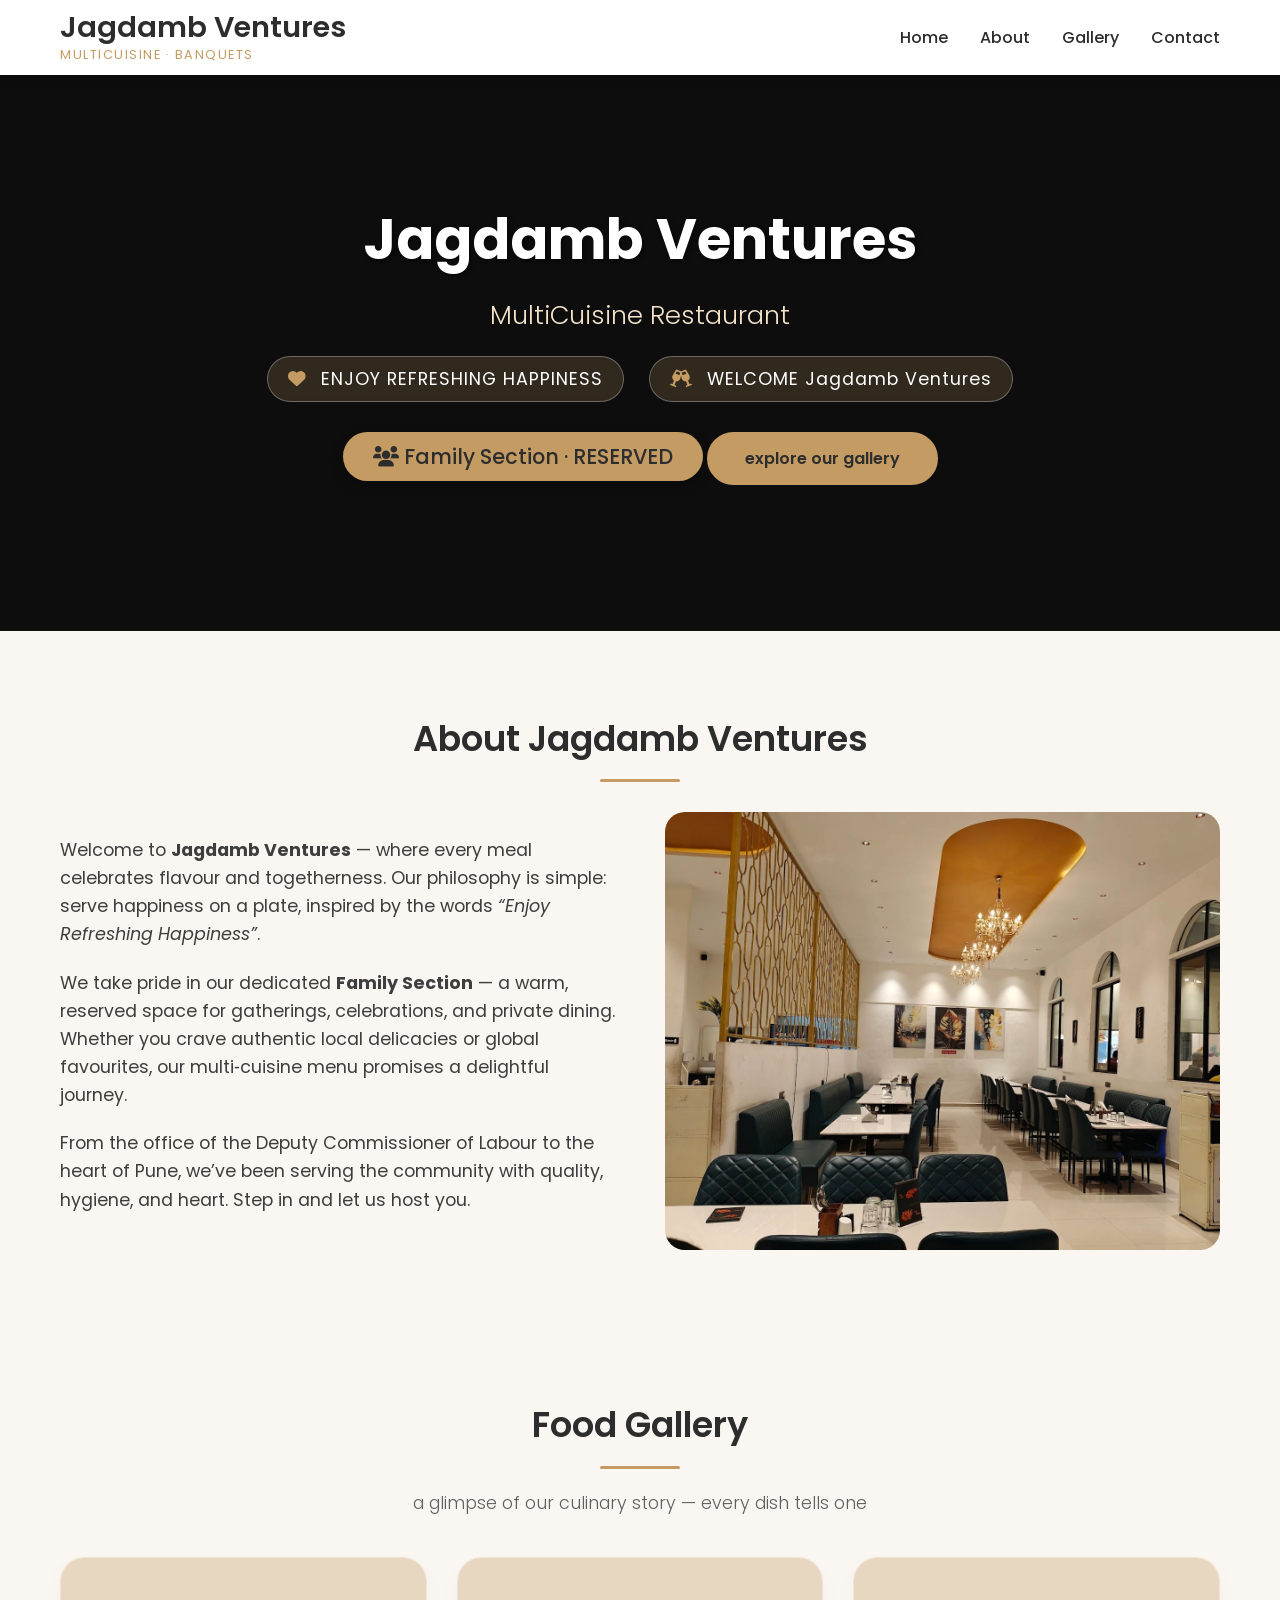
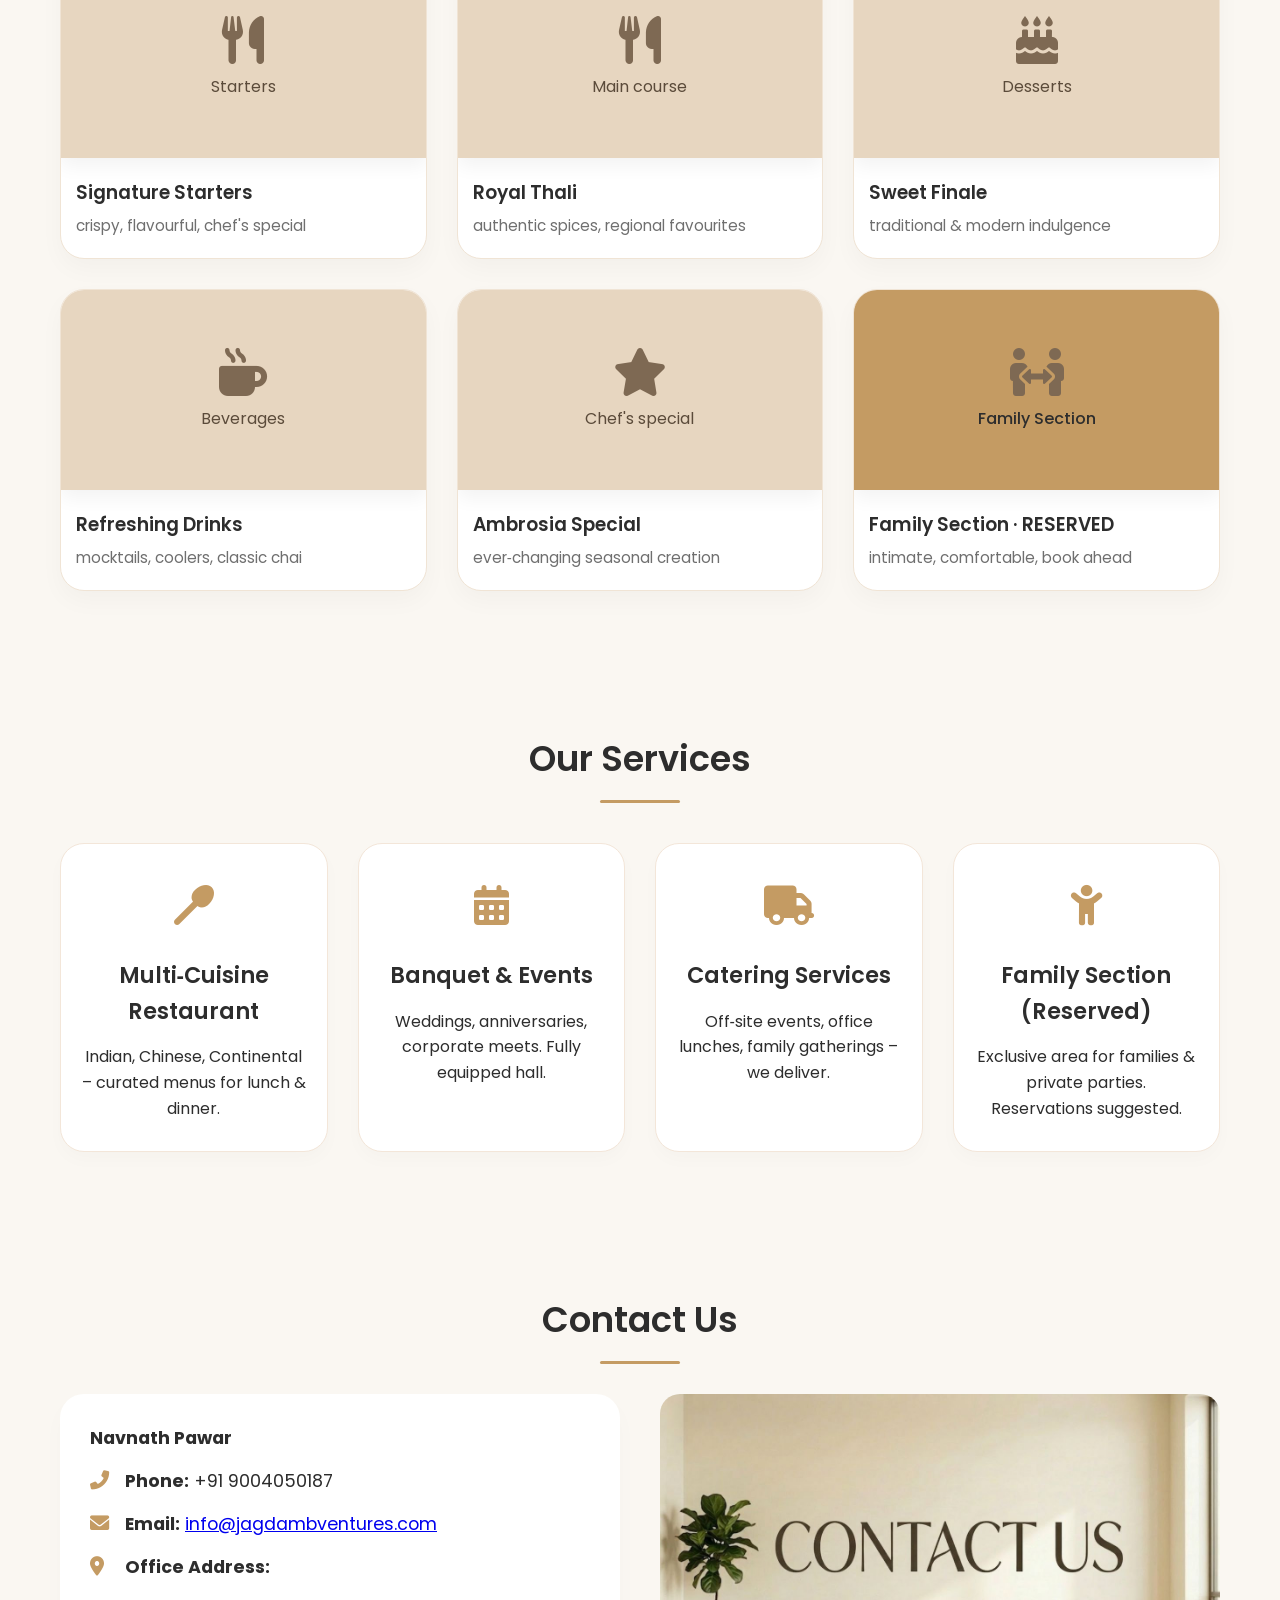
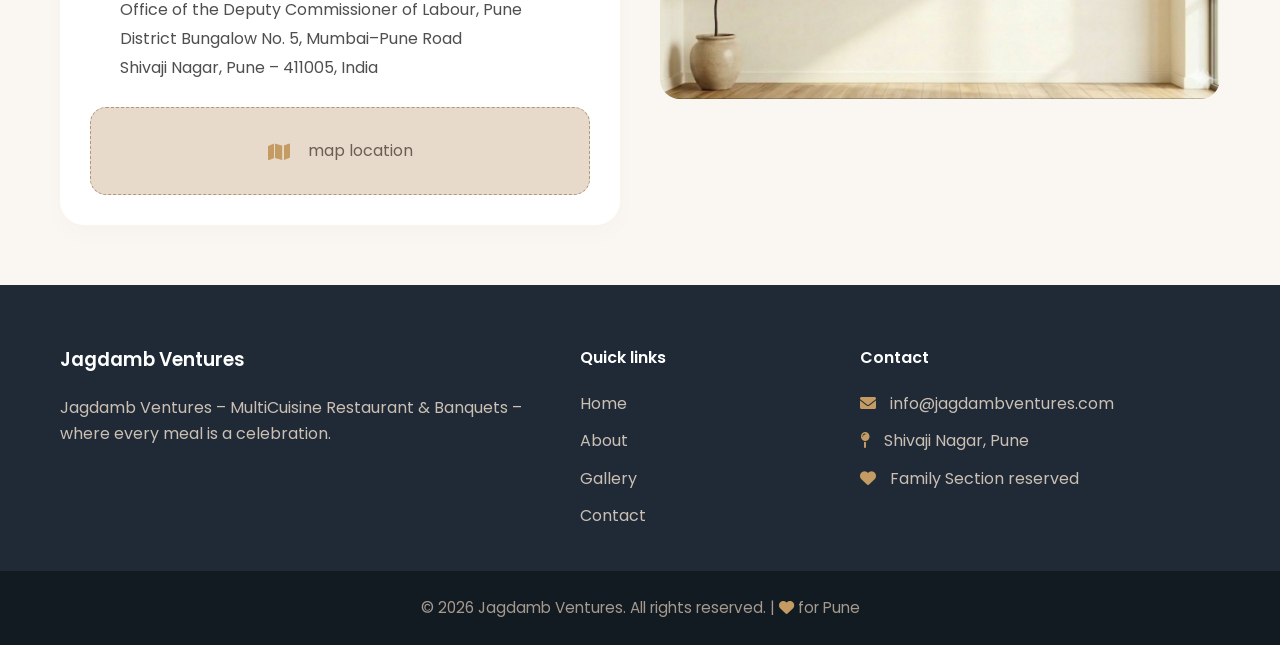
==== index.html @ bf7093a6 "Add files via upload" ====
<!DOCTYPE html>
<html lang="en">
<head>
  <meta charset="UTF-8">
  <meta name="viewport" content="width=device-width, initial-scale=1.0">
  <title>Jagdamb Ventures · MultiCuisine</title>
  <!-- Font Awesome 6 (free) -->
  <link rel="stylesheet" href="https://cdnjs.cloudflare.com/ajax/libs/font-awesome/6.0.0-beta3/css/all.min.css">
  <!-- Google Fonts: Poppins modern clean -->
  <link href="https://fonts.googleapis.com/css2?family=Poppins:wght@300;400;500;600;700&display=swap" rel="stylesheet">
  <!-- custom CSS -->
  <link rel="stylesheet" href="style.css">
</head>
<body>
  <!-- sticky header / navigation -->
  <header class="header">
    <div class="container header-container">
      <div class="logo">
        <h2>Jagdamb Ventures</h2>
        <span class="logo-tagline">MultiCuisine · Banquets</span>   <!-- updated -->
      </div>
      <div class="menu-toggle" id="mobile-menu">
        <i class="fas fa-bars"></i>
      </div>
      <nav class="nav">
        <ul id="nav-list">
          <li><a href="index.html">Home</a></li>
          <li><a href="about.html">About</a></li>
          <li><a href="gallery.html">Gallery</a></li>
          <!-- <li><a href="#services">Services</a></li> -->
          <li><a href="contact.html">Contact</a></li>
        </ul>
      </nav>
    </div>
  </header>

  <!-- HOME section (hero) -->
  <section id="home" class="section hero">
    <div class="hero-overlay"></div>
    <div class="container hero-content">
      <!-- main title & welcome messages from images -->
      <h1 class="hero-title">Jagdamb Ventures</h1>
      <p class="hero-subtitle">MultiCuisine Restaurant</p>   <!-- updated -->
      <div class="hero-welcome">
        <span class="welcome-message"><i class="fas fa-heart"></i> ENJOY REFRESHING HAPPINESS</span>
        <span class="welcome-message"><i class="fas fa-glass-cheers"></i> WELCOME Jagdamb Ventures</span>
      </div>
      <p class="hero-family"><i class="fas fa-users"></i> Family Section · RESERVED</p>
      <a href="gallery.html" class="btn btn-primary">explore our gallery</a>
    </div>
  </section>

  <!-- ABOUT section -->
  <section id="about" class="section">
    <div class="container">
      <h2 class="section-title">About Jagdamb Ventures</h2>
      <div class="about-grid">
        <div class="about-text">
          <p>Welcome to <strong>Jagdamb Ventures</strong> — where every meal celebrates flavour and togetherness. Our philosophy is simple: serve happiness on a plate, inspired by the words <em>“Enjoy Refreshing Happiness”</em>.</p>
          <p>We take pride in our dedicated <strong>Family Section</strong> — a warm, reserved space for gatherings, celebrations, and private dining. Whether you crave authentic local delicacies or global favourites, our multi‑cuisine menu promises a delightful journey.</p>
          <p>From the office of the Deputy Commissioner of Labour to the heart of Pune, we’ve been serving the community with quality, hygiene, and heart. Step in and let us host you.</p>
        </div>
        <div class="about-image">
          <!-- image placeholder for restaurant interior / team -->
          <img src="img/img (3).jpg.jpeg" alt="Restaurant Interior" class="custom-img">
        </div>
      </div>
    </div>
  </section>

  <!-- MENU / GALLERY section (with image placeholders) -->
  <section id="menu" class="section bg-light">
    <div class="container">
      <h2 class="section-title">Food Gallery</h2>
      <p class="section-intro">a glimpse of our culinary story — every dish tells one</p>
      <div class="gallery-grid">
        <!-- gallery item 1 (starter) -->
        <div class="gallery-card">
          <div class="img-placeholder">
            <i class="fas fa-utensils"></i>
            <span>Starters</span>
          </div>
          <div class="card-content">
            <h3>Signature Starters</h3>
            <p>crispy, flavourful, chef's special</p>
          </div>
        </div>
        <!-- gallery item 2 (main course) -->
        <div class="gallery-card">
          <div class="img-placeholder">
            <i class="fas fa-utensils"></i>
            <span>Main course</span>
          </div>
          <div class="card-content">
            <h3>Royal Thali</h3>
            <p>authentic spices, regional favourites</p>
          </div>
        </div>
        <!-- gallery item 3 (desserts) -->
        <div class="gallery-card">
          <div class="img-placeholder">
            <i class="fas fa-cake-candles"></i>
            <span>Desserts</span>
          </div>
          <div class="card-content">
            <h3>Sweet Finale</h3>
            <p>traditional & modern indulgence</p>
          </div>
        </div>
        <!-- gallery item 4 (beverages) -->
        <div class="gallery-card">
          <div class="img-placeholder">
            <i class="fas fa-mug-hot"></i>
            <span>Beverages</span>
          </div>
          <div class="card-content">
            <h3>Refreshing Drinks</h3>
            <p>mocktails, coolers, classic chai</p>
          </div>
        </div>
        <!-- gallery item 5 (chef special) -->
        <div class="gallery-card">
          <div class="img-placeholder">
            <i class="fas fa-star"></i>
            <span>Chef's special</span>
          </div>
          <div class="card-content">
            <h3>Ambrosia Special</h3>
            <p>ever‑changing seasonal creation</p>
          </div>
        </div>
        <!-- gallery item 6 (family section reserved) – using text from image -->
        <div class="gallery-card family-card">
          <div class="img-placeholder" style="background: #c49b63; color: #2d2d2d;">
            <i class="fas fa-people-arrows"></i>
            <span>Family Section</span>
          </div>
          <div class="card-content">
            <h3>Family Section · RESERVED</h3>
            <p>intimate, comfortable, book ahead</p>
          </div>
        </div>
      </div>
    </div>
  </section>

  <!-- SERVICES section -->
  <section id="services" class="section">
    <div class="container">
      <h2 class="section-title">Our Services</h2>
      <div class="services-grid">
        <div class="service-item">
          <div class="service-icon"><i class="fas fa-utensil-spoon"></i></div>
          <h3>Multi‑Cuisine Restaurant</h3>
          <p>Indian, Chinese, Continental – curated menus for lunch & dinner.</p>
        </div>
        <div class="service-item">
          <div class="service-icon"><i class="fas fa-calendar-alt"></i></div>
          <h3>Banquet & Events</h3>
          <p>Weddings, anniversaries, corporate meets. Fully equipped hall.</p>
        </div>
        <div class="service-item">
          <div class="service-icon"><i class="fas fa-truck"></i></div>
          <h3>Catering Services</h3>
          <p>Off‑site events, office lunches, family gatherings – we deliver.</p>
        </div>
        <div class="service-item">
          <div class="service-icon"><i class="fas fa-child"></i></div>
          <h3>Family Section (Reserved)</h3>
          <p>Exclusive area for families & private parties. Reservations suggested.</p>
        </div>
      </div>
    </div>
  </section>

  <!-- CONTACT section with exact address & email -->
  <section id="contact" class="section bg-light">
    <div class="container">
      <h2 class="section-title">Contact Us</h2>
      <div class="contact-grid">
        <div class="contact-info">
        <p></i> <strong>Navnath Pawar</strong></p>
        <p><i class="fas fa-phone-alt"></i> <strong>Phone:</strong> +91 9004050187</p>
          <p><i class="fas fa-envelope"></i> <strong>Email:</strong> <a href="mailto:info@jagdambventures.com">info@jagdambventures.com</a></p>
          <p><i class="fas fa-map-marker-alt"></i> <strong>Office Address:</strong></p>
          <address>
            Office of the Deputy Commissioner of Labour, Pune<br>
            District Bungalow No. 5, Mumbai–Pune Road<br>
            Shivaji Nagar, Pune – 411005, India
          </address>
          <div class="map-placeholder">
            <!-- optional map placeholder -->
            <i class="fas fa-map"></i> <span>map location</span>
          </div>
        </div>
        <div class="contact-image">
          <!-- image placeholder for restaurant front / banquet -->
          <img src="img/contact.jpg" alt="conatact us" class="custom-img">
          </div>
        </div>
      </div>
    </div>
  </section>

  <!-- FOOTER -->
  <footer class="footer">
    <div class="container footer-container">
      <div class="footer-about">
        <h3>Jagdamb Ventures</h3>
        <p>Jagdamb Ventures – MultiCuisine Restaurant & Banquets – where every meal is a celebration.</p>   <!-- updated -->
      </div>
      <div class="footer-links">
        <h4>Quick links</h4>
        <ul>
          <li><a href="index.html">Home</a></li>
          <li><a href="about.html">About</a></li>
          <li><a href="gallery.html">Gallery</a></li>
          <li><a href="contact.html">Contact</a></li>
        </ul>
      </div>
      <div class="footer-contact">
        <h4>Contact</h4>
        <p><i class="fas fa-envelope"></i> info@jagdambventures.com</p>
        <p><i class="fas fa-map-pin"></i> Shivaji Nagar, Pune</p>
        <p class="family-tag"><i class="fas fa-heart"></i> Family Section reserved</p>
      </div>
    </div>
    <div class="footer-bottom">
      <div class="container">
        <p class="copyright">&copy; <span id="current-year"></span> Jagdamb Ventures. All rights reserved. | <i class="fas fa-heart" style="color: #c49b63;"></i> for Pune</p>
      </div>
    </div>
  </footer>

  <!-- custom JS -->
  <script src="script.js"></script>
</body>
</html>
---- style.css ----
/* style.css */
* {
  margin: 0;
  padding: 0;
  box-sizing: border-box;
}

body {
  font-family: 'Poppins', sans-serif;
  background-color: #fefcf7;
  color: #2d2d2d;
  line-height: 1.6;
  scroll-behavior: smooth; /* fallback smooth, but we use scroll-margin */
}

/* container */
.container {
  max-width: 1200px;
  margin: 0 auto;
  padding: 0 20px;
}

/* header */
.header {
  position: sticky;
  top: 0;
  background: #ffffff;
  box-shadow: 0 4px 15px rgba(0, 0, 0, 0.05);
  z-index: 1000;
  padding: 10px 0;
}

.header-container {
  display: flex;
  align-items: center;
  justify-content: space-between;
  flex-wrap: wrap;
}

.logo h2 {
  font-size: 1.8rem;
  font-weight: 600;
  color: #2d2d2d;
  line-height: 1.2;
}

.logo-tagline {
  display: block;
  font-size: 0.8rem;
  letter-spacing: 1.5px;
  color: #c49b63;
  font-weight: 400;
  text-transform: uppercase;
}

.nav ul {
  display: flex;
  gap: 2rem;
  list-style: none;
}

.nav ul li a {
  text-decoration: none;
  font-weight: 500;
  color: #2d2d2d;
  transition: color 0.2s;
  font-size: 1rem;
}

.nav ul li a:hover {
  color: #c49b63;
}

/* mobile menu toggle (hidden on desktop) */
.menu-toggle {
  display: none;
  font-size: 1.8rem;
  color: #2d2d2d;
  cursor: pointer;
}

/* sections general */
.section {
  padding: 80px 0 60px;
  scroll-margin-top: 80px; /* fixed header height compensation */
}

.section:nth-of-type(even) {
  background-color: #faf7f2;
}

.bg-light {
  background-color: #faf7f2;
}

.section-title {
  font-size: 2.2rem;
  font-weight: 600;
  text-align: center;
  margin-bottom: 20px;
  color: #2d2d2d;
  position: relative;
}

.section-title::after {
  content: '';
  display: block;
  width: 80px;
  height: 3px;
  background: #c49b63;
  margin: 12px auto 0;
  border-radius: 3px;
}

.section-intro {
  text-align: center;
  margin-bottom: 40px;
  color: #5f5f5f;
  font-weight: 300;
  font-size: 1.1rem;
}

/* HERO */
.hero {
  position: relative;
  background: #2d2d2d; /* fallback for image placeholder */
  background-image: linear-gradient(rgba(0, 0, 0, 0.6), rgba(0, 0, 0, 0.6)), url('https://via.placeholder.com/1600x700?text=Hero+Banner+Placeholder');
  background-size: cover;
  background-position: center;
  padding: 120px 0;
  color: white;
  text-align: center;
}

.hero-overlay {
  position: absolute;
  top: 0;
  left: 0;
  width: 100%;
  height: 100%;
  background: rgba(0, 0, 0, 0.3);
}

.hero-content {
  position: relative;
  z-index: 2;
}

.hero-title {
  font-size: 3.5rem;
  font-weight: 700;
  margin-bottom: 10px;
  text-shadow: 2px 2px 4px rgba(0,0,0,0.5);
}

.hero-subtitle {
  font-size: 1.6rem;
  font-weight: 300;
  margin-bottom: 20px;
  color: #f5e3c9;
}

.hero-welcome {
  display: flex;
  flex-wrap: wrap;
  justify-content: center;
  gap: 25px;
  margin: 20px 0 10px;
}

.welcome-message {
  background: rgba(196, 155, 99, 0.2);
  backdrop-filter: blur(4px);
  padding: 8px 20px;
  border-radius: 40px;
  font-weight: 400;
  letter-spacing: 1px;
  border: 1px solid rgba(255,255,255,0.3);
  font-size: 1.1rem;
}

.welcome-message i {
  margin-right: 8px;
  color: #c49b63;
}

.hero-family {
  font-size: 1.3rem;
  margin: 15px 0 30px;
  font-weight: 500;
  background: #c49b63;
  display: inline-block;
  padding: 8px 30px;
  border-radius: 40px;
  color: #2d2d2d;
  box-shadow: 0 5px 15px rgba(0,0,0,0.2);
}

.btn {
  display: inline-block;
  background: transparent;
  border: 2px solid white;
  padding: 12px 36px;
  border-radius: 40px;
  text-decoration: none;
  color: white;
  font-weight: 600;
  transition: 0.3s;
  margin-top: 20px;
}

.btn-primary {
  background: #c49b63;
  border-color: #c49b63;
  color: #2d2d2d;
}

.btn-primary:hover {
  background: transparent;
  color: white;
  border-color: white;
}

/* about grid */
.about-grid {
  display: grid;
  grid-template-columns: 1fr 1fr;
  gap: 50px;
  align-items: center;
  margin-top: 30px;
}

.about-text p {
  margin-bottom: 20px;
  font-size: 1.1rem;
  color: #3e3e3e;
}

/* image placeholders (modern, light) */
.img-placeholder {
  background: #d9c9b5;
  border-radius: 20px;
  height: 260px;
  display: flex;
  flex-direction: column;
  align-items: center;
  justify-content: center;
  color: #5b4b3a;
  font-size: 1rem;
  font-weight: 400;
  box-shadow: 0 8px 18px rgba(0,0,0,0.05);
  transition: transform 0.2s;
  border: 2px dashed #b2977a;
}

.img-placeholder i {
  font-size: 3rem;
  margin-bottom: 10px;
  color: #7e6953;
}

.custom-img {
  width: 100%;
  height: auto;
  border-radius: 20px;
  object-fit: cover;
}

/* gallery grid */
.gallery-grid {
  display: grid;
  grid-template-columns: repeat(auto-fit, minmax(280px, 1fr));
  gap: 30px;
  margin-top: 20px;
}

.gallery-card {
  background: white;
  border-radius: 24px;
  overflow: hidden;
  box-shadow: 0 10px 25px rgba(0, 0, 0, 0.03);
  transition: 0.2s;
  border: 1px solid #f0e4d5;
}

.gallery-card:hover {
  transform: translateY(-8px);
  box-shadow: 0 15px 30px rgba(0, 0, 0, 0.1);
}

.gallery-card .img-placeholder {
  height: 200px;
  border-radius: 0;
  border: none;
  background: #e7d6c0;
}

.card-content {
  padding: 20px 15px 20px;
}

.card-content h3 {
  font-weight: 600;
  margin-bottom: 6px;
  color: #2d2d2d;
}

.card-content p {
  color: #6f6f6f;
  font-size: 0.95rem;
}

.family-card .img-placeholder {
  background: #e4c6a0;
  color: #2c2c2c;
  font-weight: 500;
}

/* services grid */
.services-grid {
  display: grid;
  grid-template-columns: repeat(auto-fit, minmax(240px, 1fr));
  gap: 30px;
  margin-top: 40px;
}

.service-item {
  background: white;
  padding: 30px 20px;
  border-radius: 24px;
  text-align: center;
  box-shadow: 0 8px 18px rgba(0, 0, 0, 0.02);
  border: 1px solid #f3e6d9;
  transition: 0.2s;
}

.service-item:hover {
  background: #fcf8f3;
}

.service-icon {
  font-size: 2.5rem;
  color: #c49b63;
  margin-bottom: 20px;
}

.service-item h3 {
  margin-bottom: 15px;
  font-size: 1.4rem;
  font-weight: 600;
}

/* contact grid */
.contact-grid {
  display: grid;
  grid-template-columns: 1fr 1fr;
  gap: 40px;
  margin-top: 30px;
}

.contact-info {
  background: white;
  padding: 30px;
  border-radius: 24px;
  box-shadow: 0 10px 25px rgba(0,0,0,0.02);
}

.contact-info p {
  margin-bottom: 15px;
  font-size: 1.1rem;
}

.contact-info i {
  color: #c49b63;
  width: 30px;
  font-size: 1.2rem;
}

address {
  font-style: normal;
  margin: 15px 0 25px 30px;
  color: #4f4f4f;
  line-height: 1.8;
}

.map-placeholder {
  background: #e7dacb;
  border-radius: 16px;
  padding: 30px;
  display: flex;
  align-items: center;
  justify-content: center;
  gap: 10px;
  color: #6a5f53;
  margin-top: 20px;
  border: 1px dashed #b2977a;
}

/* footer */
.footer {
  background: #1f2a36;
  color: #eae1d7;
  padding-top: 60px;
}

.footer-container {
  display: grid;
  grid-template-columns: 2fr 1fr 1.5fr;
  gap: 40px;
  margin-bottom: 30px;
}

.footer h3, .footer h4 {
  color: white;
  margin-bottom: 20px;
  font-weight: 600;
}

.footer-about p {
  color: #cbbfb3;
}

.footer-links ul {
  list-style: none;
}

.footer-links li {
  margin-bottom: 12px;
}

.footer-links a {
  color: #cbbfb3;
  text-decoration: none;
  transition: 0.2s;
}

.footer-links a:hover {
  color: #c49b63;
  padding-left: 5px;
}

.footer-contact p {
  margin-bottom: 12px;
  color: #cbbfb3;
}

.footer-contact i {
  color: #c49b63;
  margin-right: 10px;
}

.footer-bottom {
  background: #121a22;
  padding: 25px 0;
  text-align: center;
  color: #a59a8e;
}

.footer-bottom .copyright {
  font-size: 0.95rem;
}

/* responsive design */
@media screen and (max-width: 992px) {
  .hero-title { font-size: 2.8rem; }
  .about-grid { grid-template-columns: 1fr; }
  .contact-grid { grid-template-columns: 1fr; }
  .footer-container { grid-template-columns: 1fr 1fr; }
}

@media screen and (max-width: 768px) {
  .menu-toggle {
    display: block;
  }
  .nav ul {
    display: none;
    flex-direction: column;
    background: white;
    position: absolute;
    top: 90px;
    left: 0;
    width: 100%;
    padding: 20px 0;
    box-shadow: 0 10px 20px rgba(0,0,0,0.1);
    border-radius: 0 0 20px 20px;
    gap: 0;
    z-index: 999;
  }
  .nav ul.show {
    display: flex;
  }
  .nav ul li {
    text-align: center;
    padding: 15px 0;
    border-bottom: 1px solid #f3e1d2;
  }
  .nav ul li:last-child {
    border-bottom: none;
  }
  .hero-title { font-size: 2.2rem; }
  .hero-subtitle { font-size: 1.2rem; }
  .hero-welcome { flex-direction: column; gap: 10px; align-items: center; }
  .footer-container { grid-template-columns: 1fr; text-align: center; }
  .footer-contact i { margin-right: 5px; }
  .section { padding: 60px 0 40px; }
}

@media screen and (max-width: 480px) {
  .logo h2 { font-size: 1.4rem; }
  .hero-title { font-size: 1.8rem; }
  .btn { padding: 10px 25px; }
  .gallery-grid { grid-template-columns: 1fr; }
}
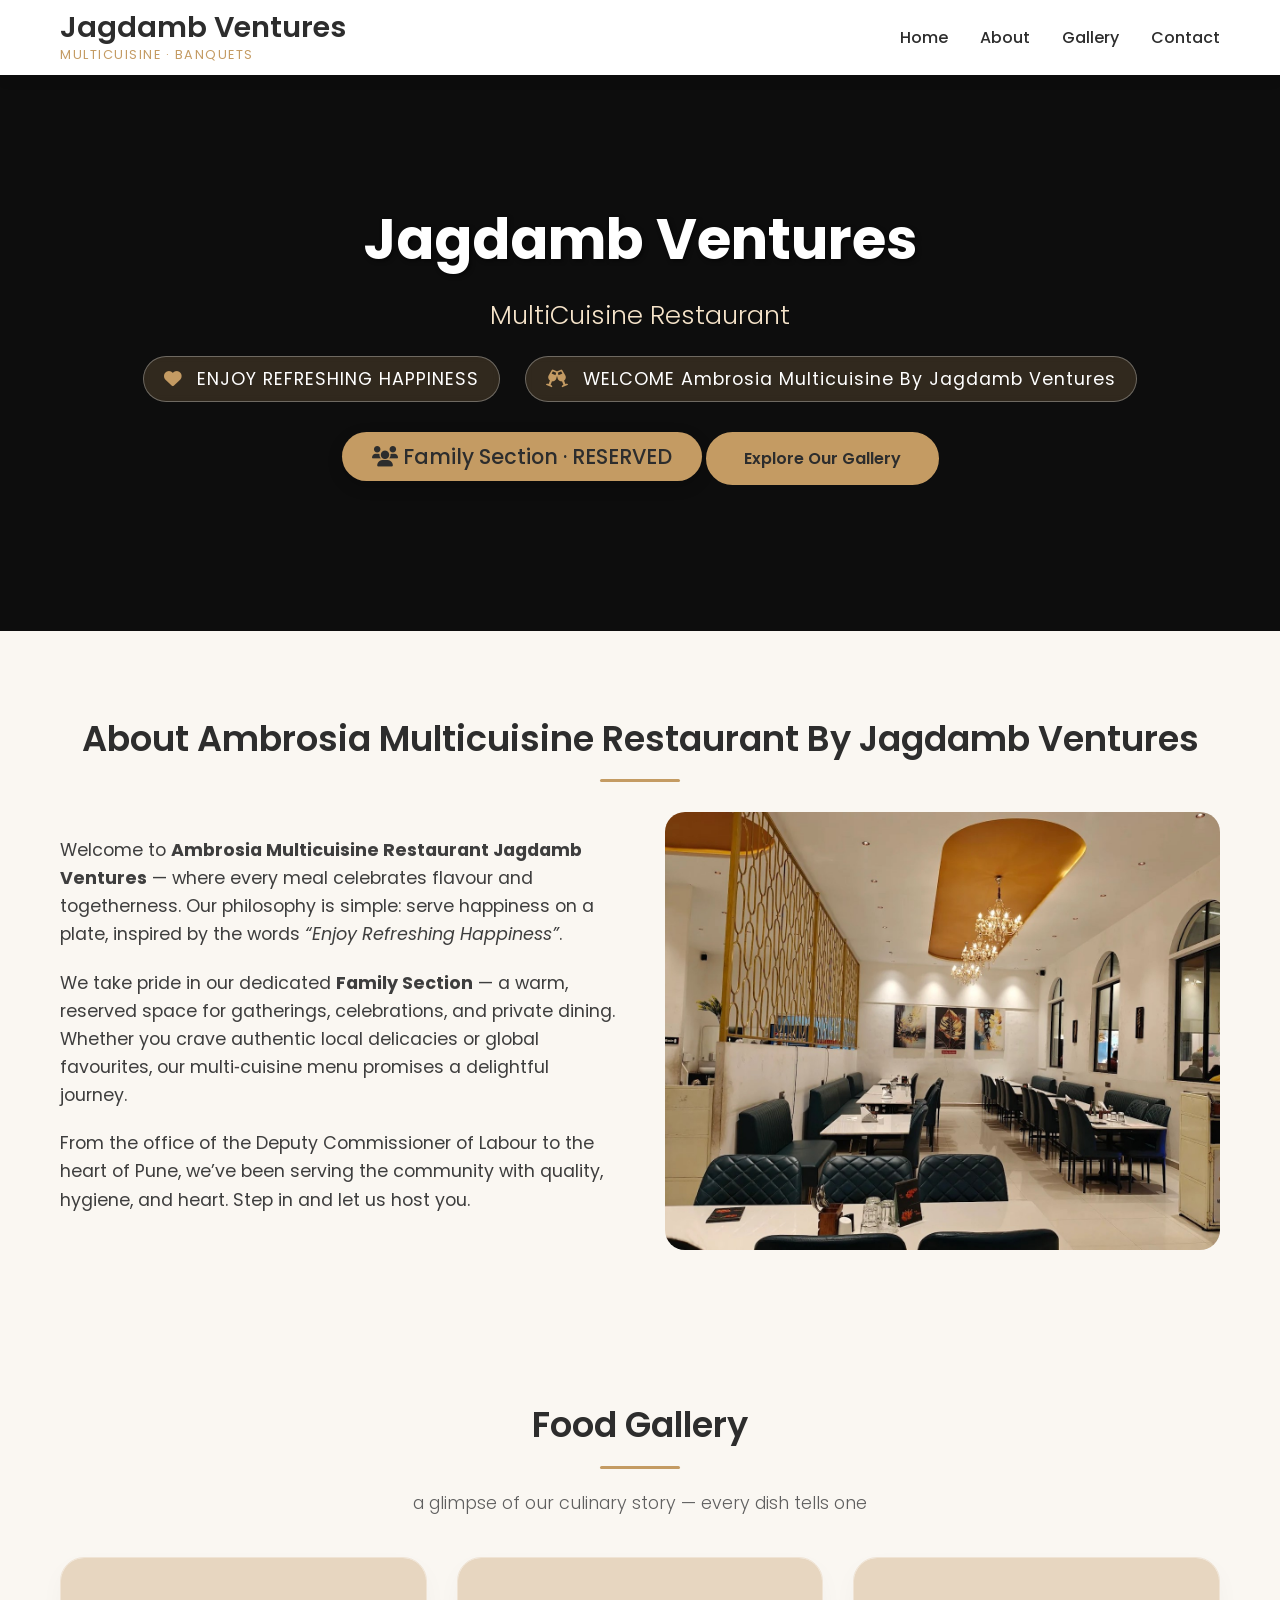
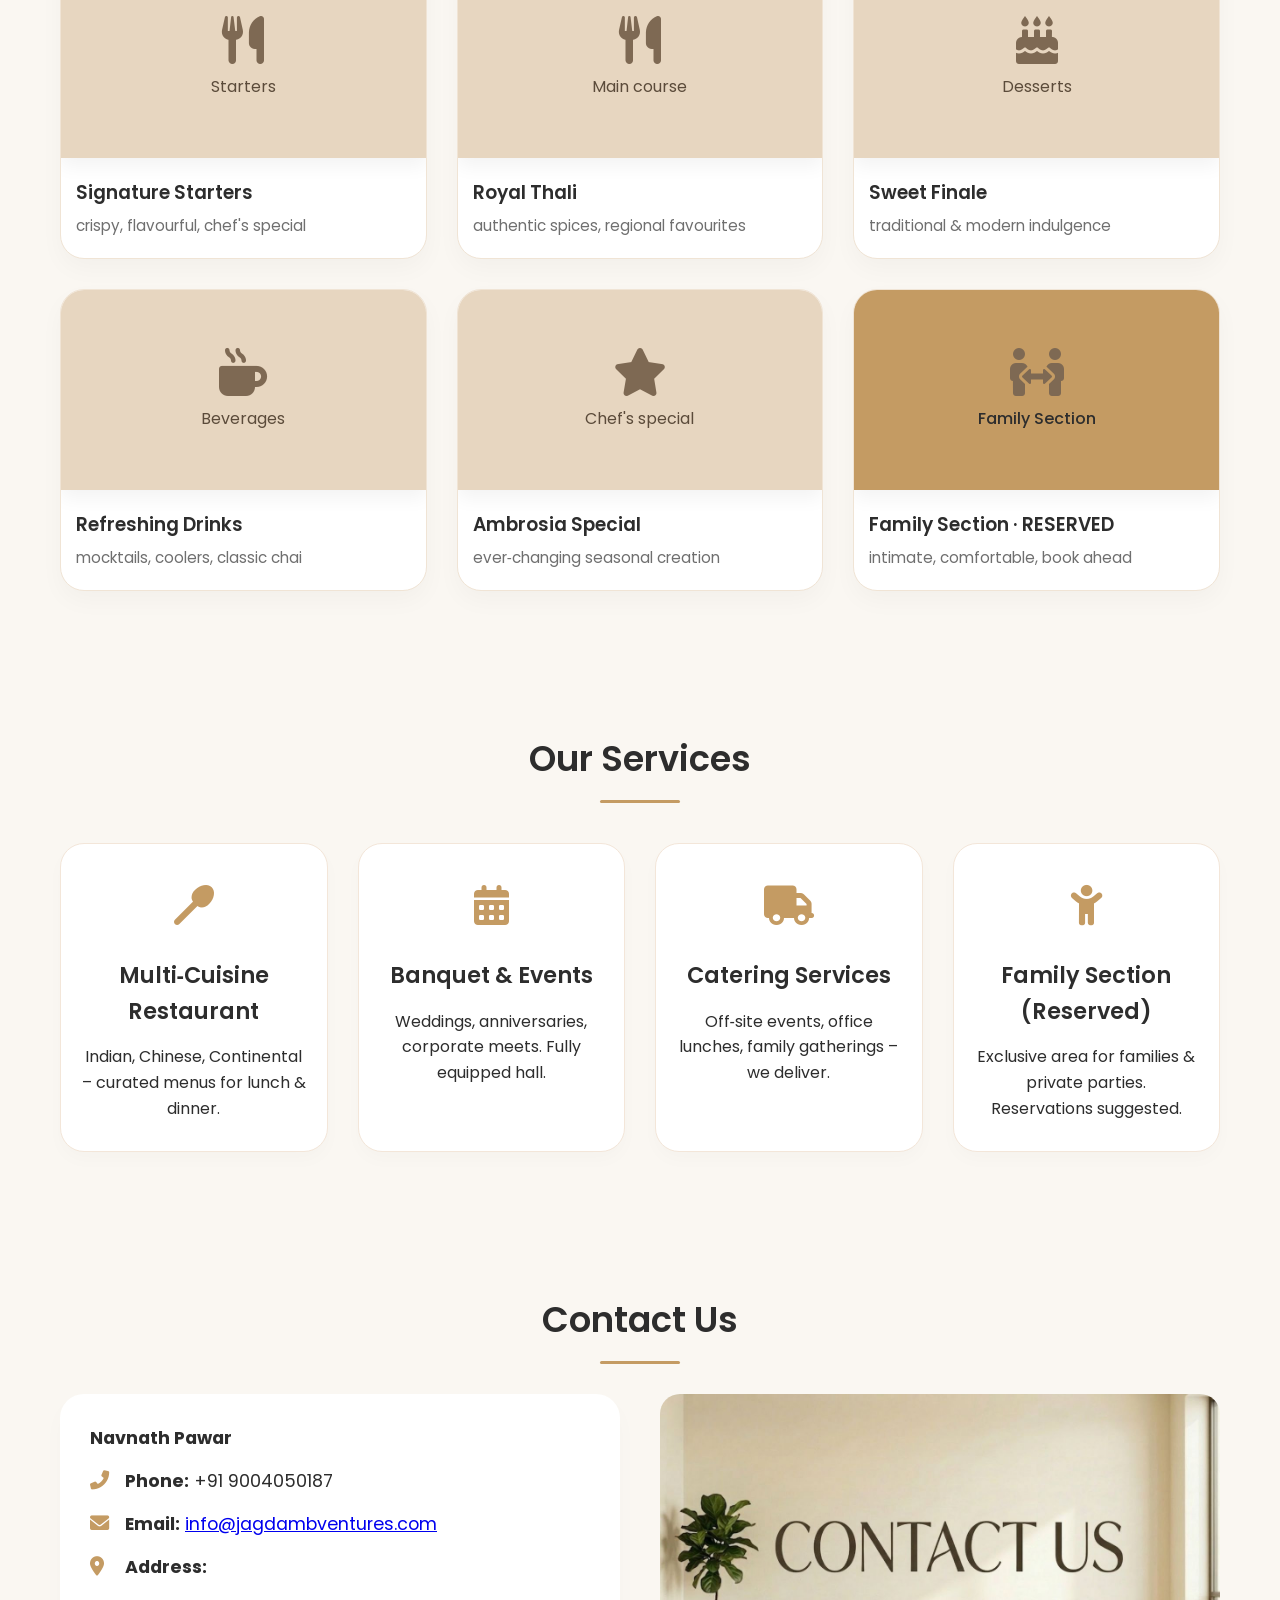
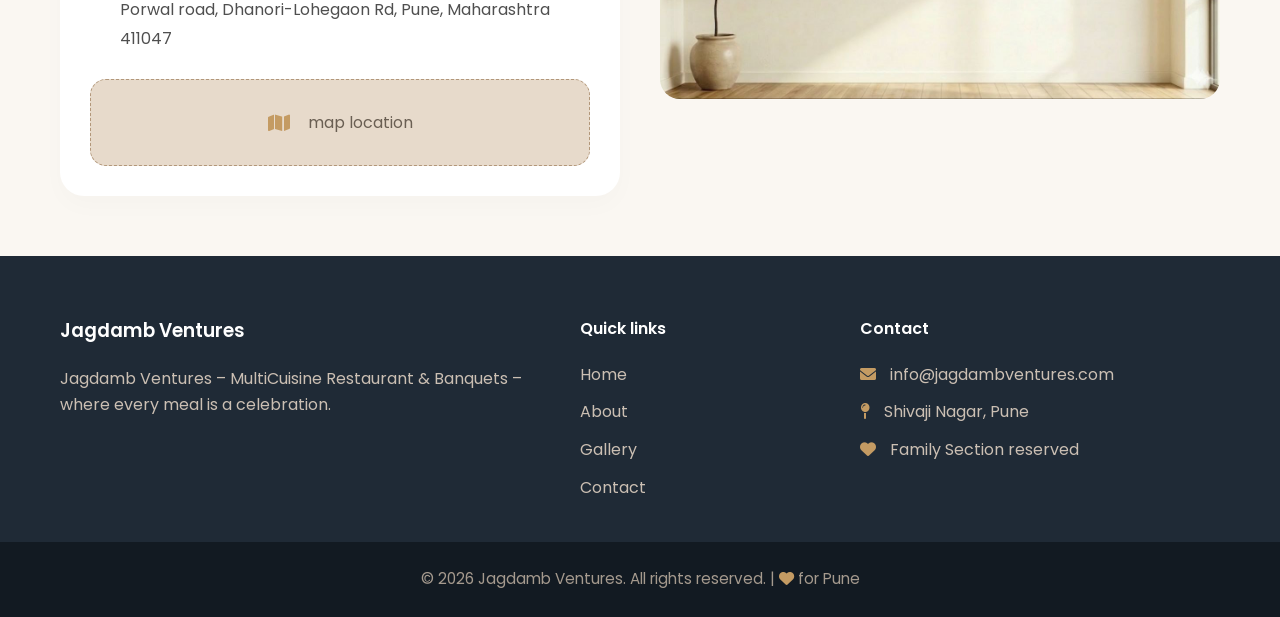
==== commit 72fae5f3: "Update index.html" ====
--- a/index.html
+++ b/index.html
@@ -43,20 +43,20 @@
       <p class="hero-subtitle">MultiCuisine Restaurant</p>   <!-- updated -->
       <div class="hero-welcome">
         <span class="welcome-message"><i class="fas fa-heart"></i> ENJOY REFRESHING HAPPINESS</span>
-        <span class="welcome-message"><i class="fas fa-glass-cheers"></i> WELCOME Jagdamb Ventures</span>
+        <span class="welcome-message"><i class="fas fa-glass-cheers"></i> WELCOME Ambrosia Multicuisine By Jagdamb Ventures</span>
       </div>
       <p class="hero-family"><i class="fas fa-users"></i> Family Section · RESERVED</p>
-      <a href="gallery.html" class="btn btn-primary">explore our gallery</a>
+      <a href="gallery.html" class="btn btn-primary">Explore Our Gallery</a>
     </div>
   </section>
 
   <!-- ABOUT section -->
   <section id="about" class="section">
     <div class="container">
-      <h2 class="section-title">About Jagdamb Ventures</h2>
+      <h2 class="section-title">About Ambrosia Multicuisine Restaurant By Jagdamb Ventures</h2>
       <div class="about-grid">
         <div class="about-text">
-          <p>Welcome to <strong>Jagdamb Ventures</strong> — where every meal celebrates flavour and togetherness. Our philosophy is simple: serve happiness on a plate, inspired by the words <em>“Enjoy Refreshing Happiness”</em>.</p>
+          <p>Welcome to <strong>Ambrosia Multicuisine Restaurant Jagdamb Ventures</strong> — where every meal celebrates flavour and togetherness. Our philosophy is simple: serve happiness on a plate, inspired by the words <em>“Enjoy Refreshing Happiness”</em>.</p>
           <p>We take pride in our dedicated <strong>Family Section</strong> — a warm, reserved space for gatherings, celebrations, and private dining. Whether you crave authentic local delicacies or global favourites, our multi‑cuisine menu promises a delightful journey.</p>
           <p>From the office of the Deputy Commissioner of Labour to the heart of Pune, we’ve been serving the community with quality, hygiene, and heart. Step in and let us host you.</p>
         </div>
@@ -182,11 +182,9 @@
         <p></i> <strong>Navnath Pawar</strong></p>
         <p><i class="fas fa-phone-alt"></i> <strong>Phone:</strong> +91 9004050187</p>
           <p><i class="fas fa-envelope"></i> <strong>Email:</strong> <a href="mailto:info@jagdambventures.com">info@jagdambventures.com</a></p>
-          <p><i class="fas fa-map-marker-alt"></i> <strong>Office Address:</strong></p>
+          <p><i class="fas fa-map-marker-alt"></i> <strong>Address:</strong></p>
           <address>
-            Office of the Deputy Commissioner of Labour, Pune<br>
-            District Bungalow No. 5, Mumbai–Pune Road<br>
-            Shivaji Nagar, Pune – 411005, India
+           Porwal road, Dhanori-Lohegaon Rd, Pune, Maharashtra 411047
           </address>
           <div class="map-placeholder">
             <!-- optional map placeholder -->
@@ -235,4 +233,4 @@
   <!-- custom JS -->
   <script src="script.js"></script>
 </body>
-</html>+</html>
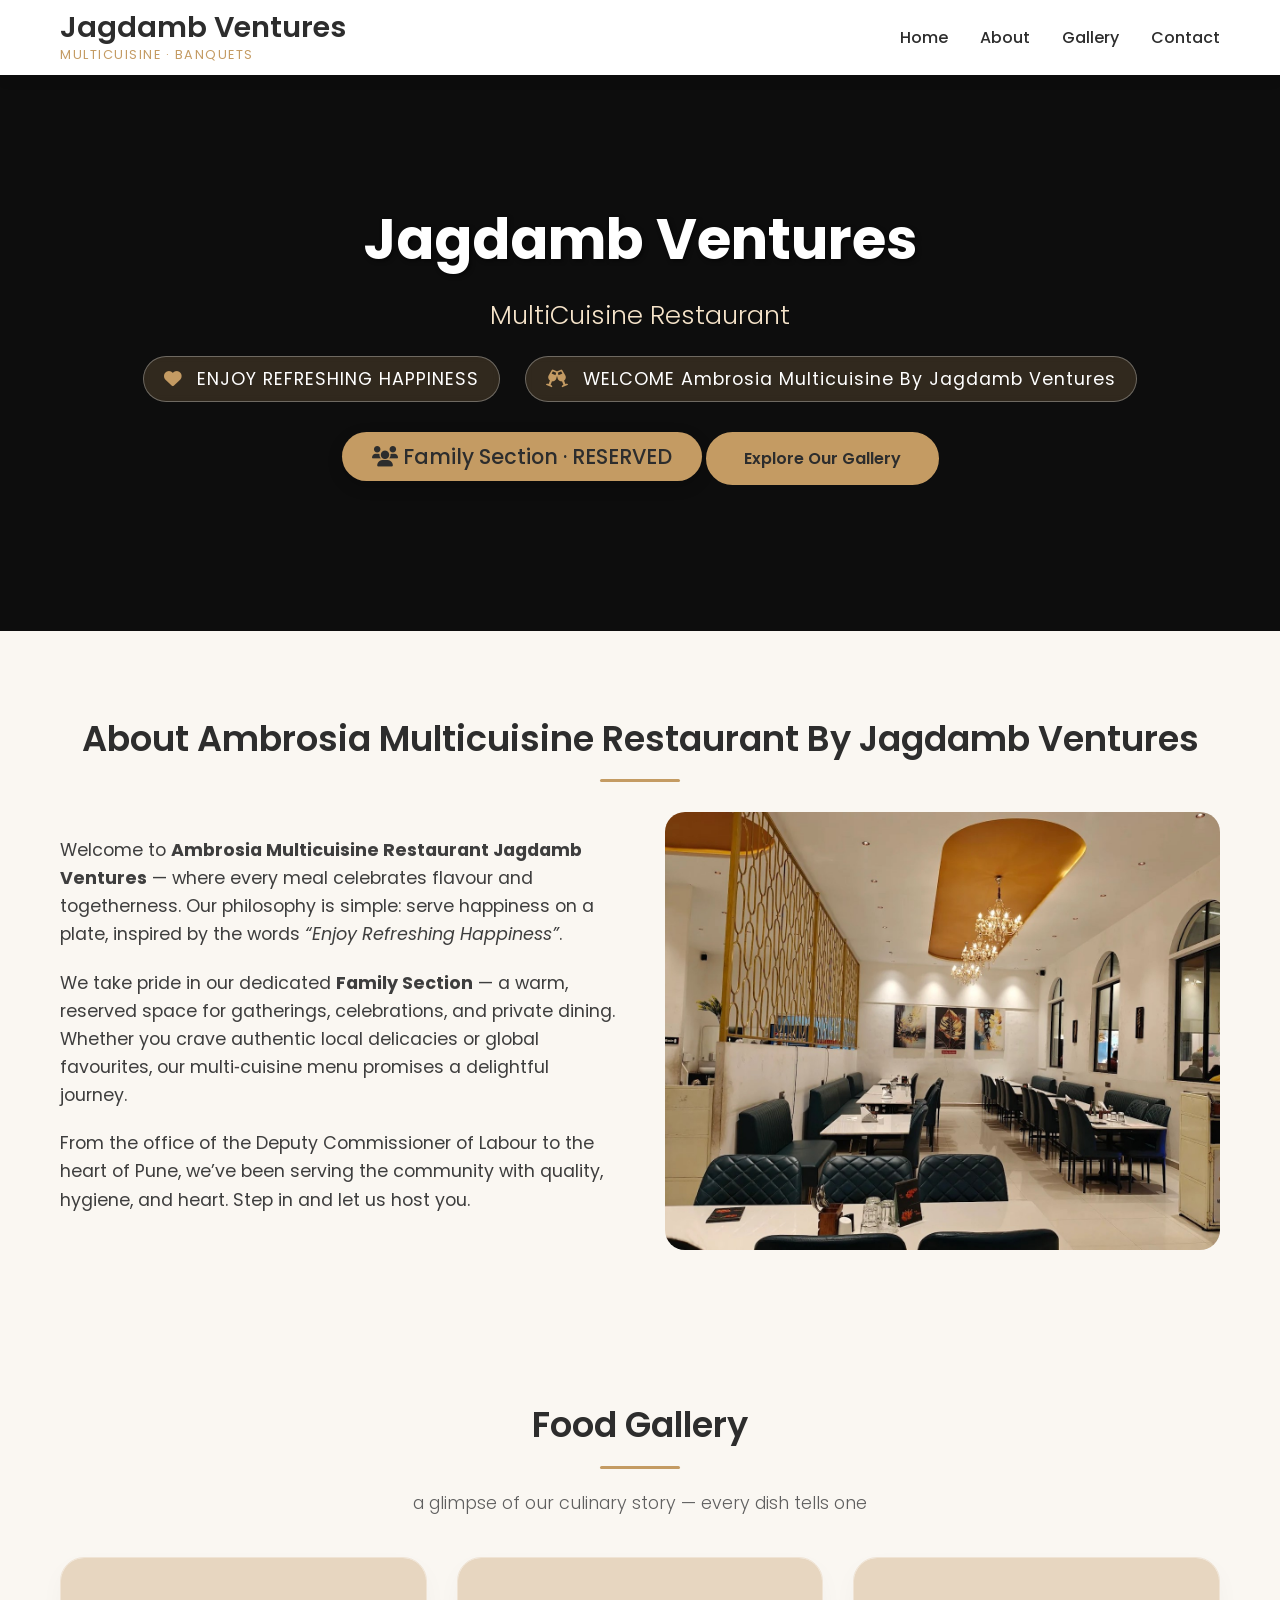
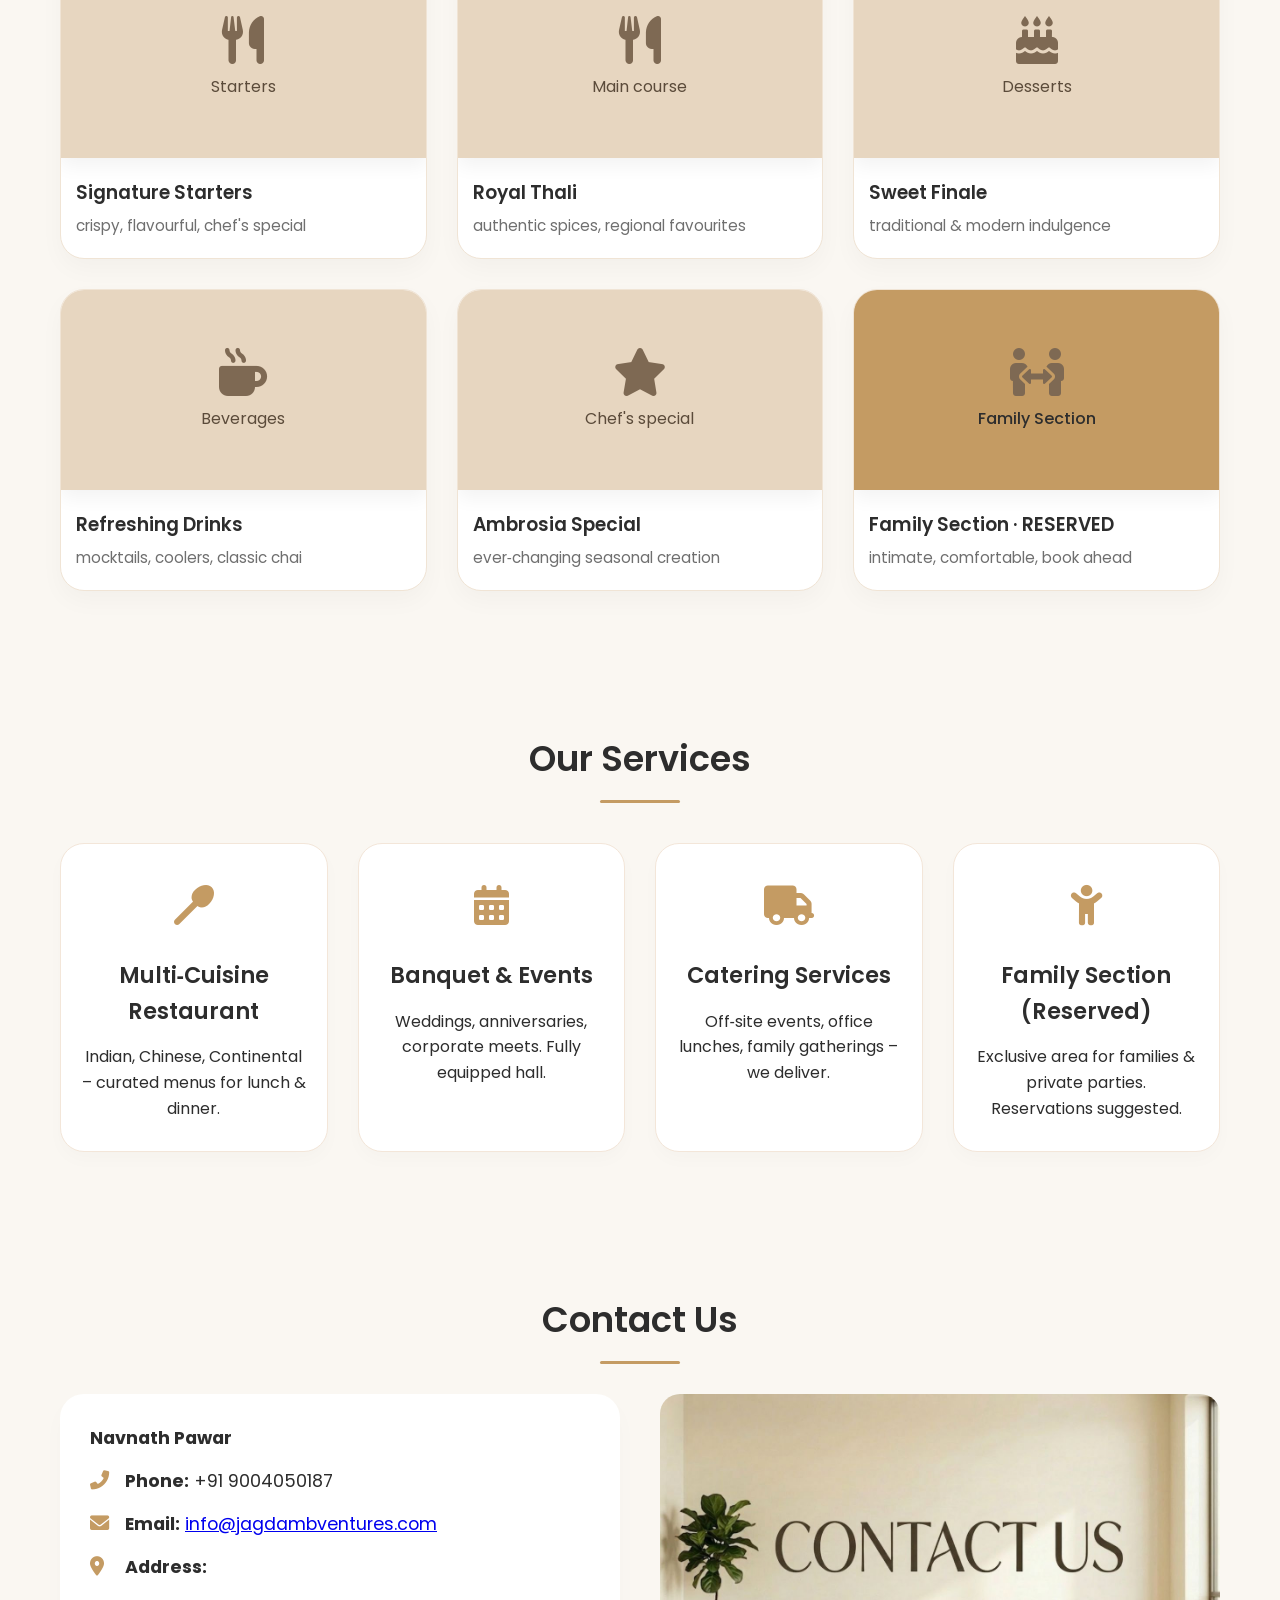
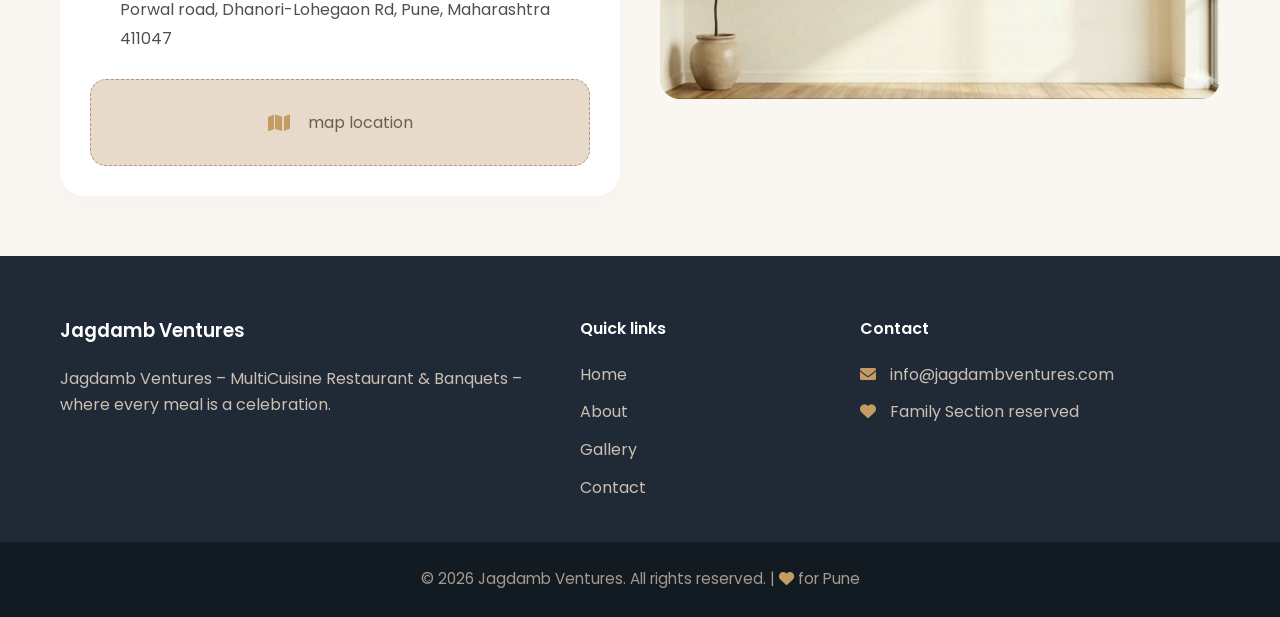
==== commit ee0cc553: "Update index.html" ====
--- a/index.html
+++ b/index.html
@@ -219,7 +219,7 @@
       <div class="footer-contact">
         <h4>Contact</h4>
         <p><i class="fas fa-envelope"></i> info@jagdambventures.com</p>
-        <p><i class="fas fa-map-pin"></i> Shivaji Nagar, Pune</p>
+        <!-- <p><i class="fas fa-map-pin"></i> Shivaji Nagar, Pune</p> -->
         <p class="family-tag"><i class="fas fa-heart"></i> Family Section reserved</p>
       </div>
     </div>
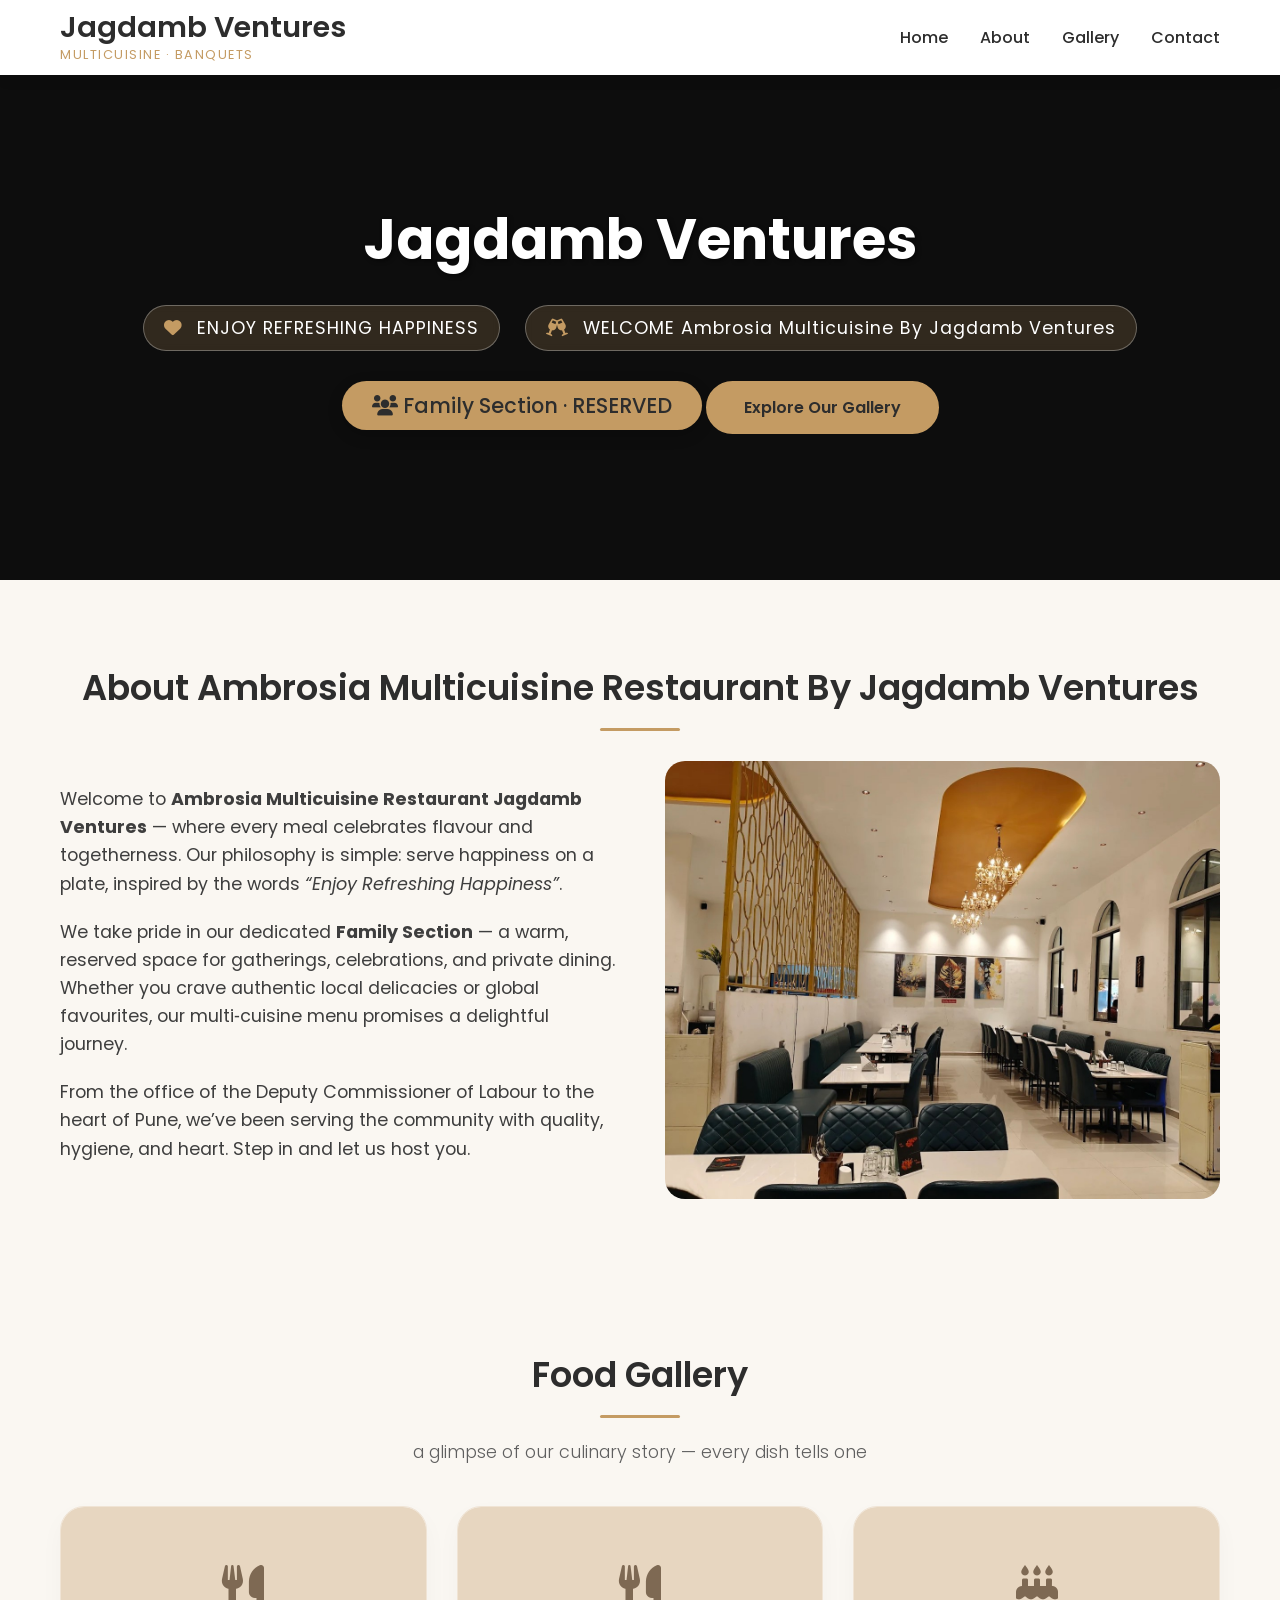
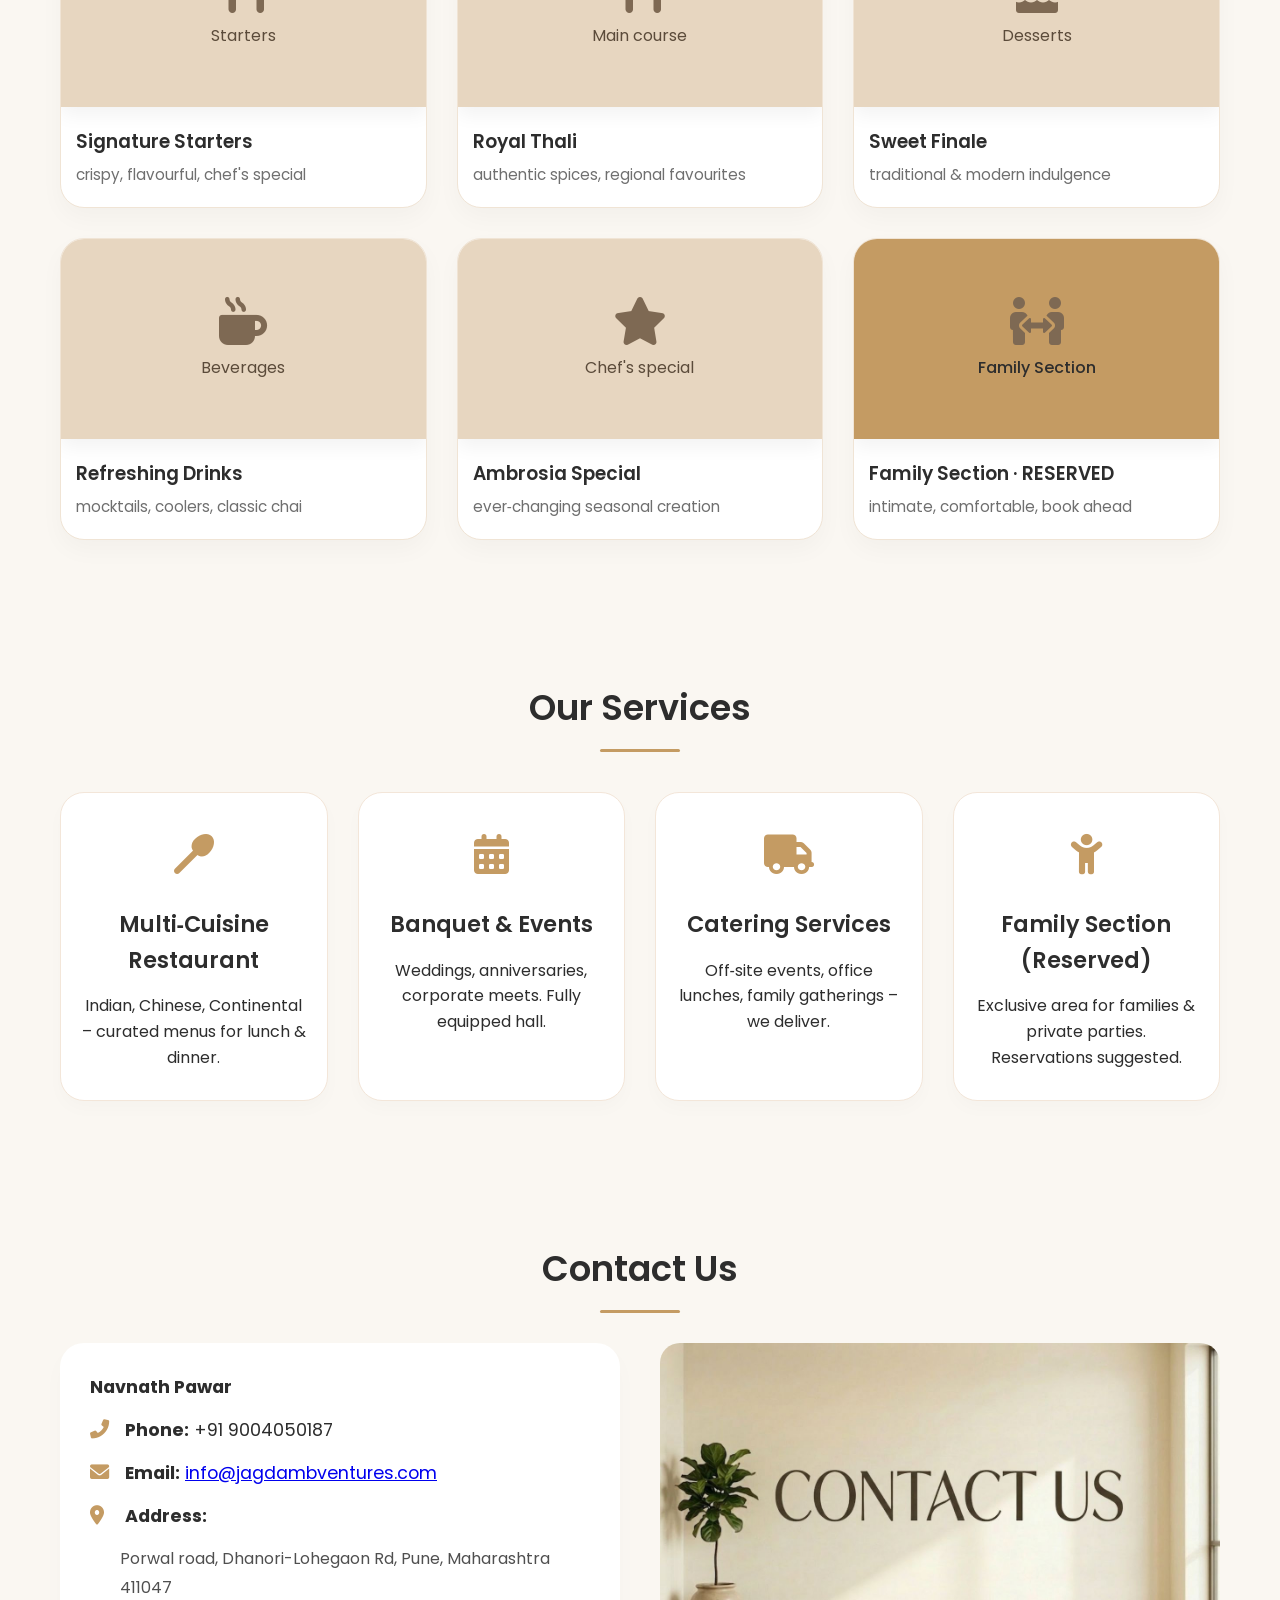
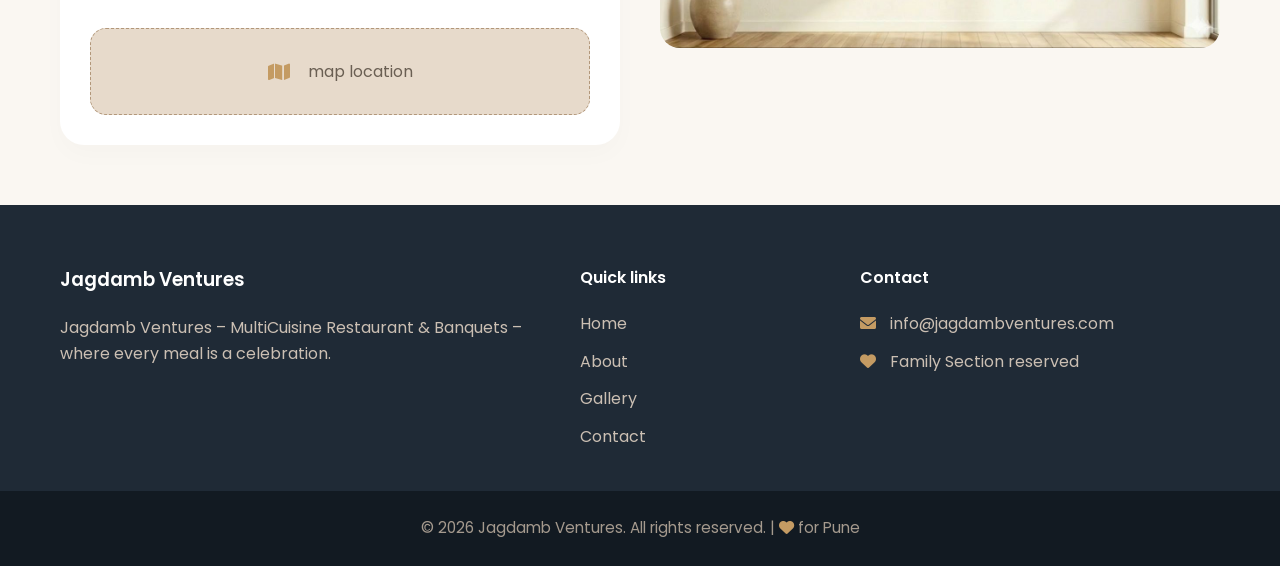
==== commit 502ccfd4: "Update index.html" ====
--- a/index.html
+++ b/index.html
@@ -38,9 +38,10 @@
   <section id="home" class="section hero">
     <div class="hero-overlay"></div>
     <div class="container hero-content">
-      <!-- main title & welcome messages from images -->
+      <!-- main title & welcome messages from images --
+       <p class="hero-subtitle">Ambrosia MultiCuisine Restaurant By</p>   <!-- updated -->
       <h1 class="hero-title">Jagdamb Ventures</h1>
-      <p class="hero-subtitle">MultiCuisine Restaurant</p>   <!-- updated -->
+     
       <div class="hero-welcome">
         <span class="welcome-message"><i class="fas fa-heart"></i> ENJOY REFRESHING HAPPINESS</span>
         <span class="welcome-message"><i class="fas fa-glass-cheers"></i> WELCOME Ambrosia Multicuisine By Jagdamb Ventures</span>
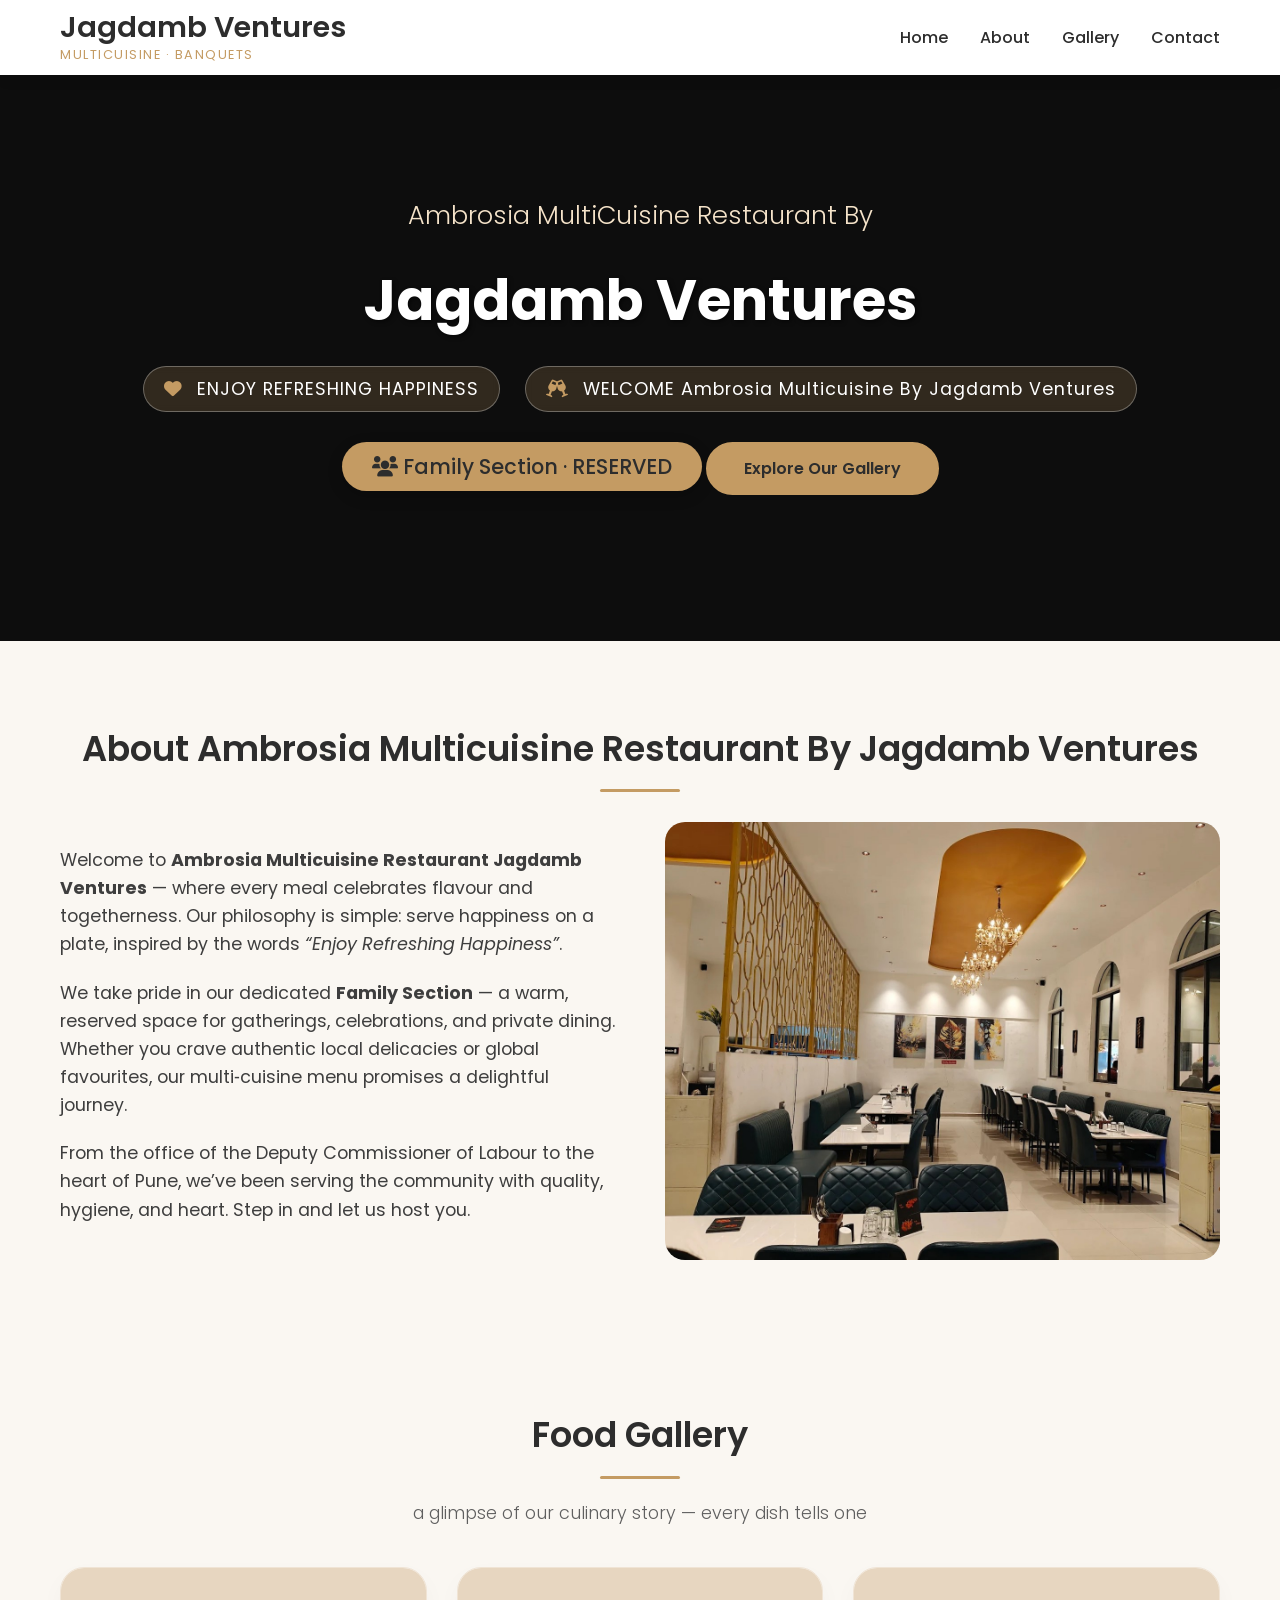
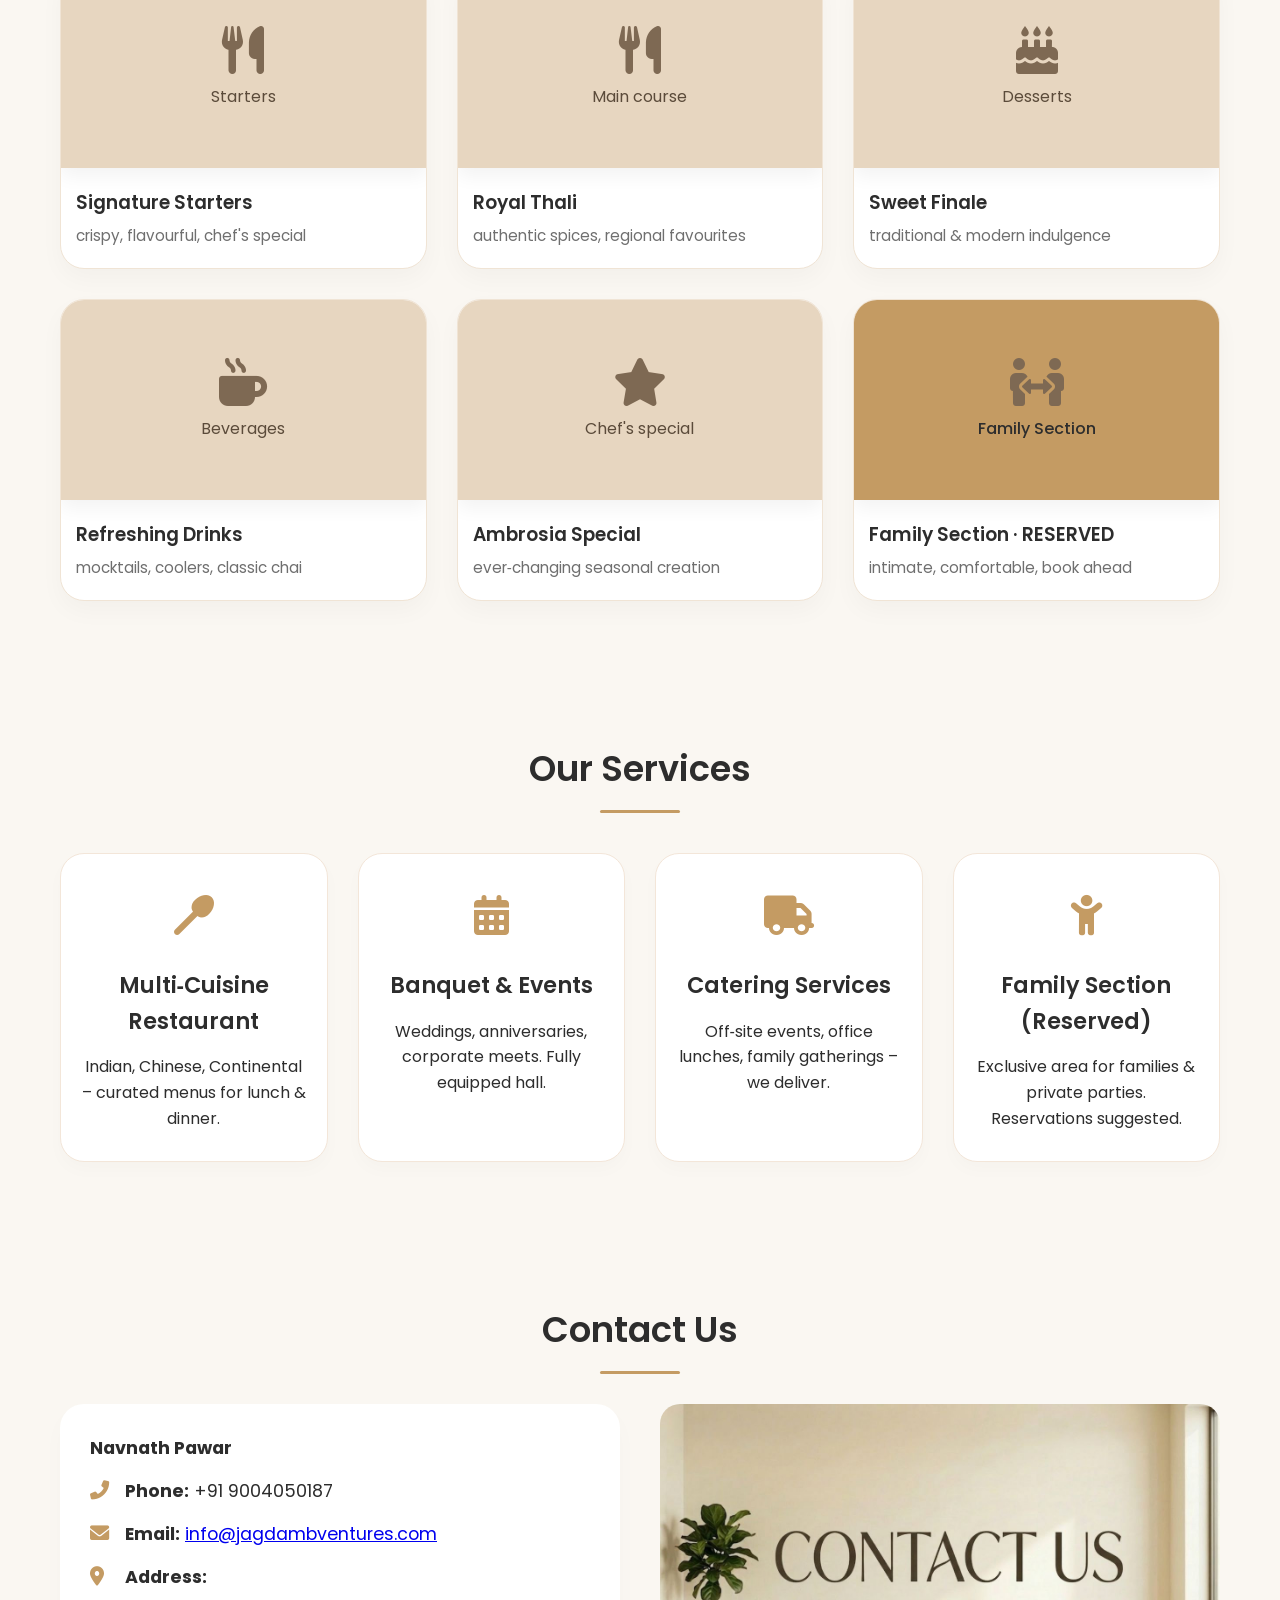
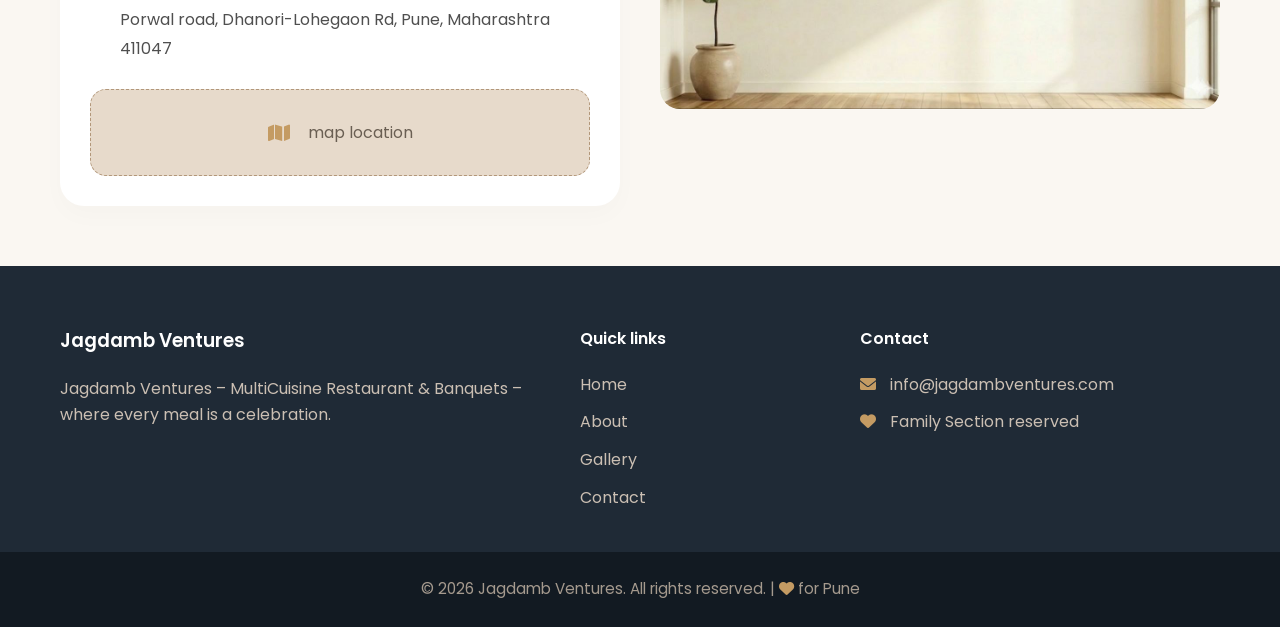
==== commit 61c80c17: "Update index.html" ====
--- a/index.html
+++ b/index.html
@@ -38,7 +38,7 @@
   <section id="home" class="section hero">
     <div class="hero-overlay"></div>
     <div class="container hero-content">
-      <!-- main title & welcome messages from images --
+      <!-- main title & welcome messages from images -->
        <p class="hero-subtitle">Ambrosia MultiCuisine Restaurant By</p>   <!-- updated -->
       <h1 class="hero-title">Jagdamb Ventures</h1>
      
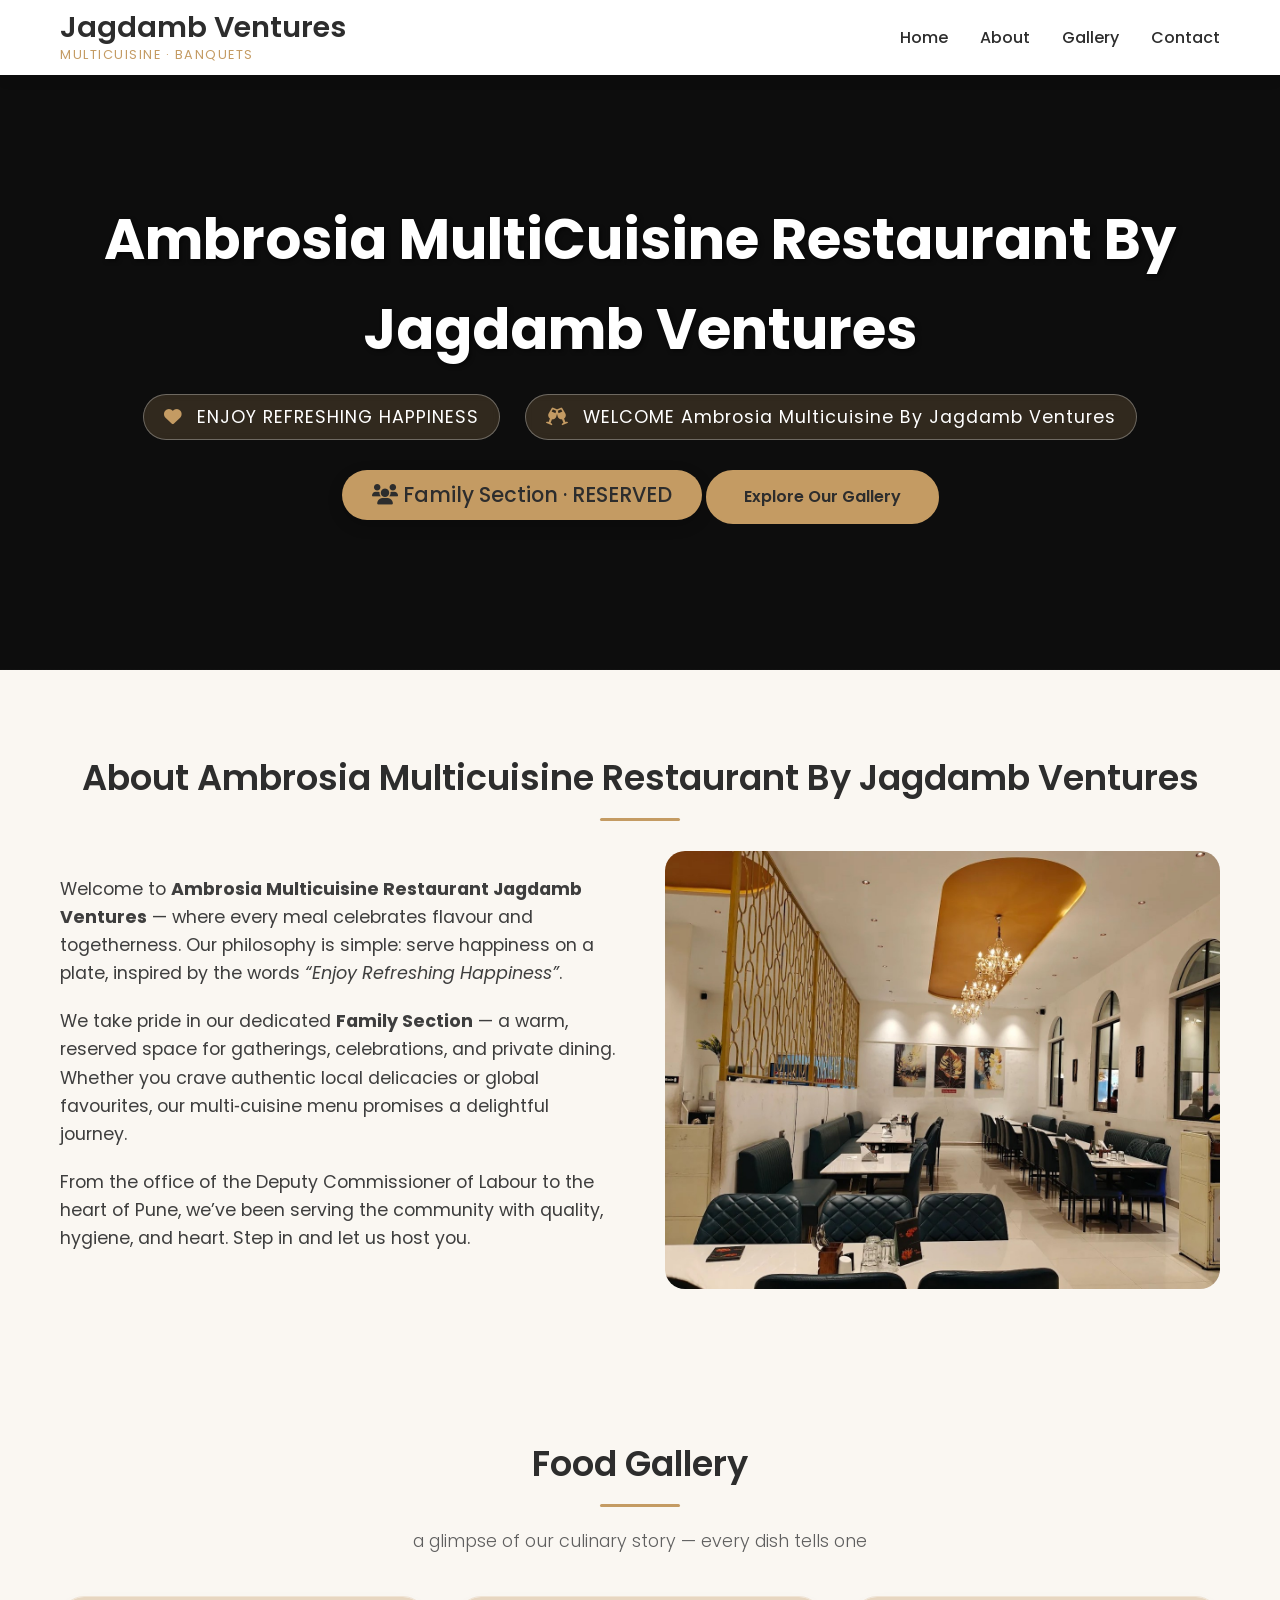
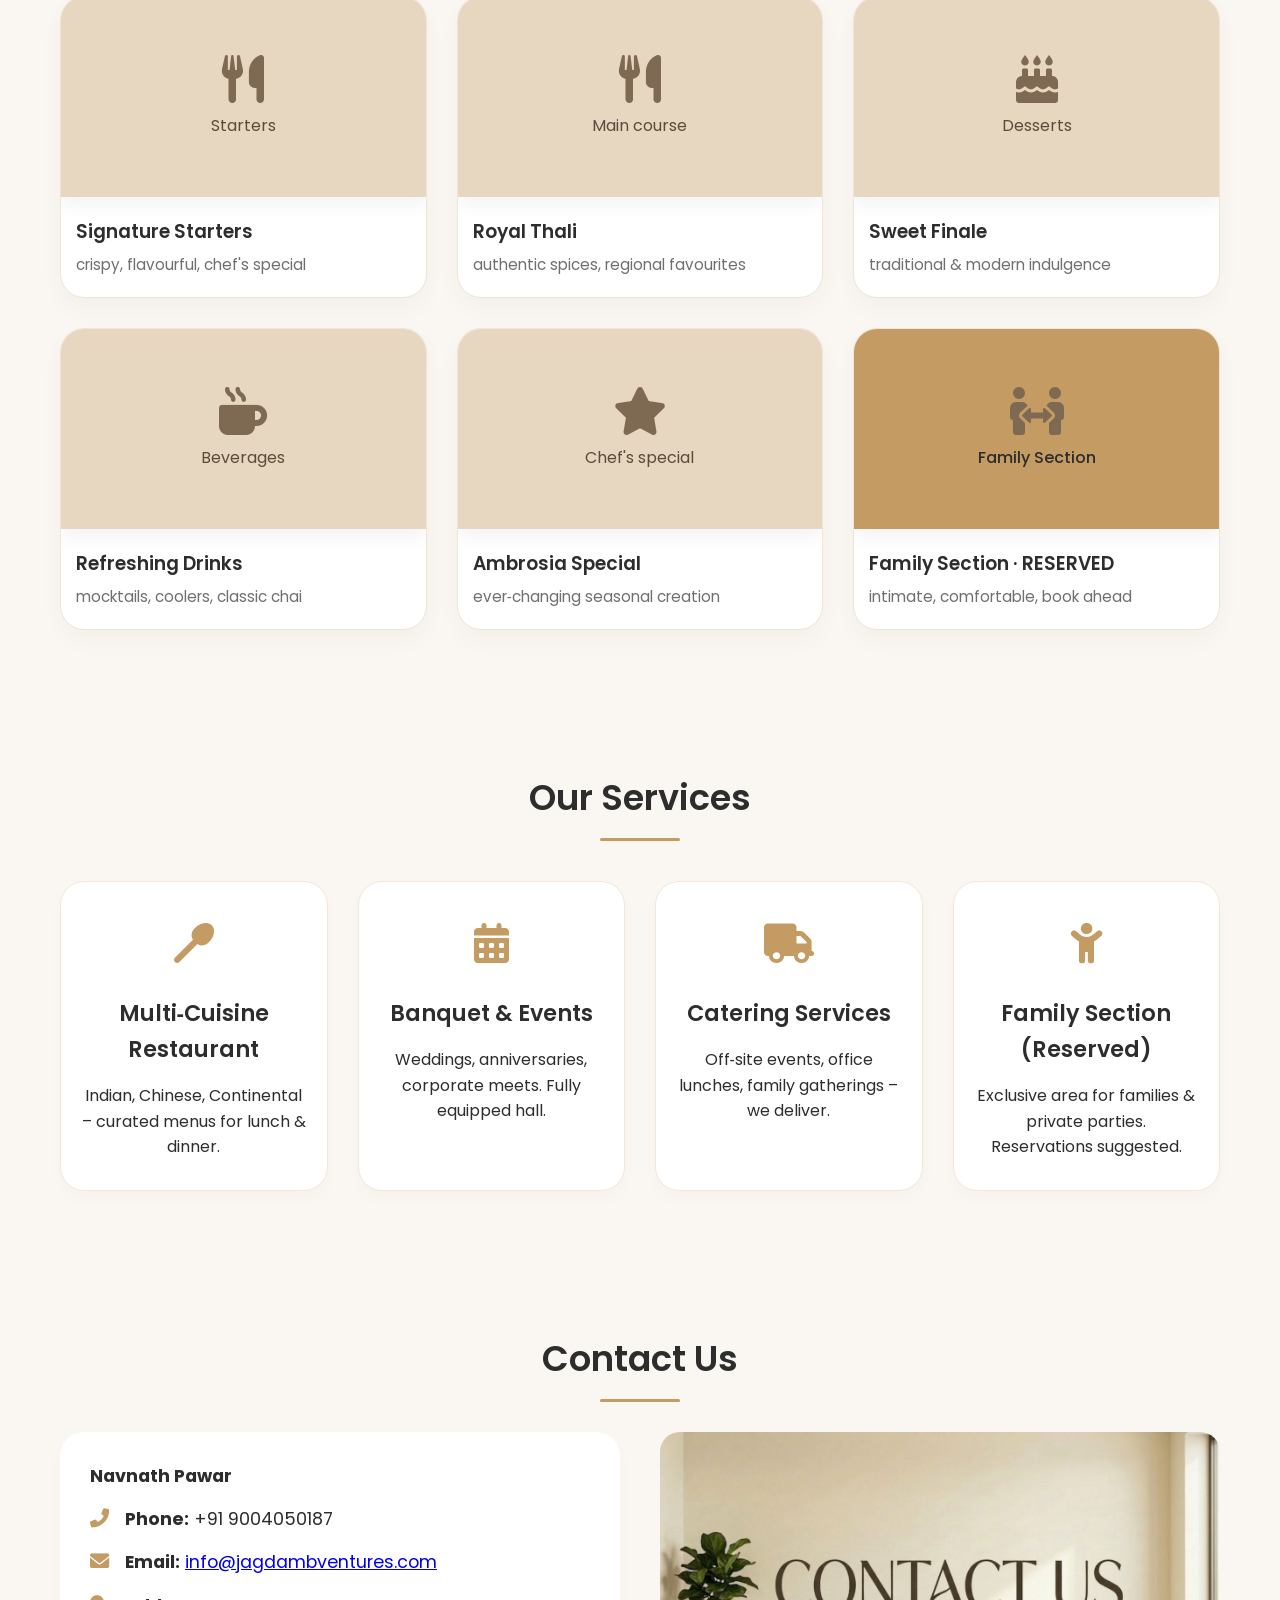
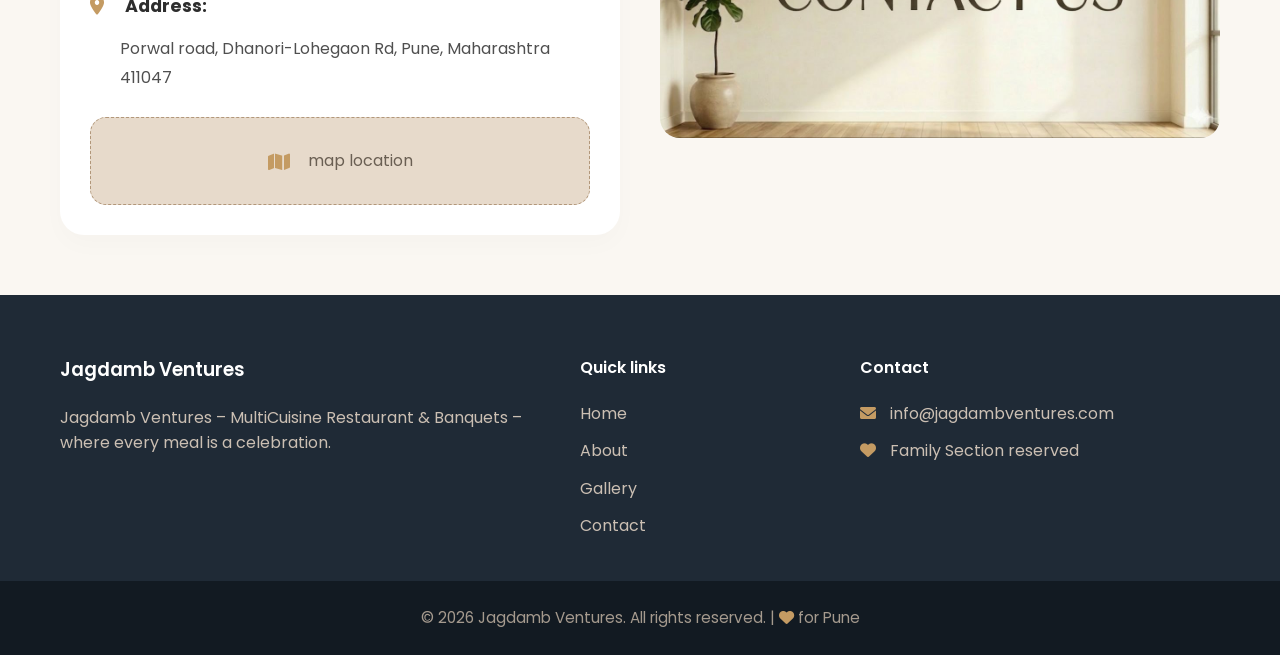
==== commit 4107ed0c: "Update index.html" ====
--- a/index.html
+++ b/index.html
@@ -39,9 +39,9 @@
     <div class="hero-overlay"></div>
     <div class="container hero-content">
       <!-- main title & welcome messages from images -->
-       <p class="hero-subtitle">Ambrosia MultiCuisine Restaurant By</p>   <!-- updated -->
-      <h1 class="hero-title">Jagdamb Ventures</h1>
-     
+      <h1 class="hero-title">Ambrosia MultiCuisine Restaurant By Jagdamb Ventures</h1>
+      <!-- <p class="hero-subtitle"></p>  -->  <!-- updated -->
+      
       <div class="hero-welcome">
         <span class="welcome-message"><i class="fas fa-heart"></i> ENJOY REFRESHING HAPPINESS</span>
         <span class="welcome-message"><i class="fas fa-glass-cheers"></i> WELCOME Ambrosia Multicuisine By Jagdamb Ventures</span>
